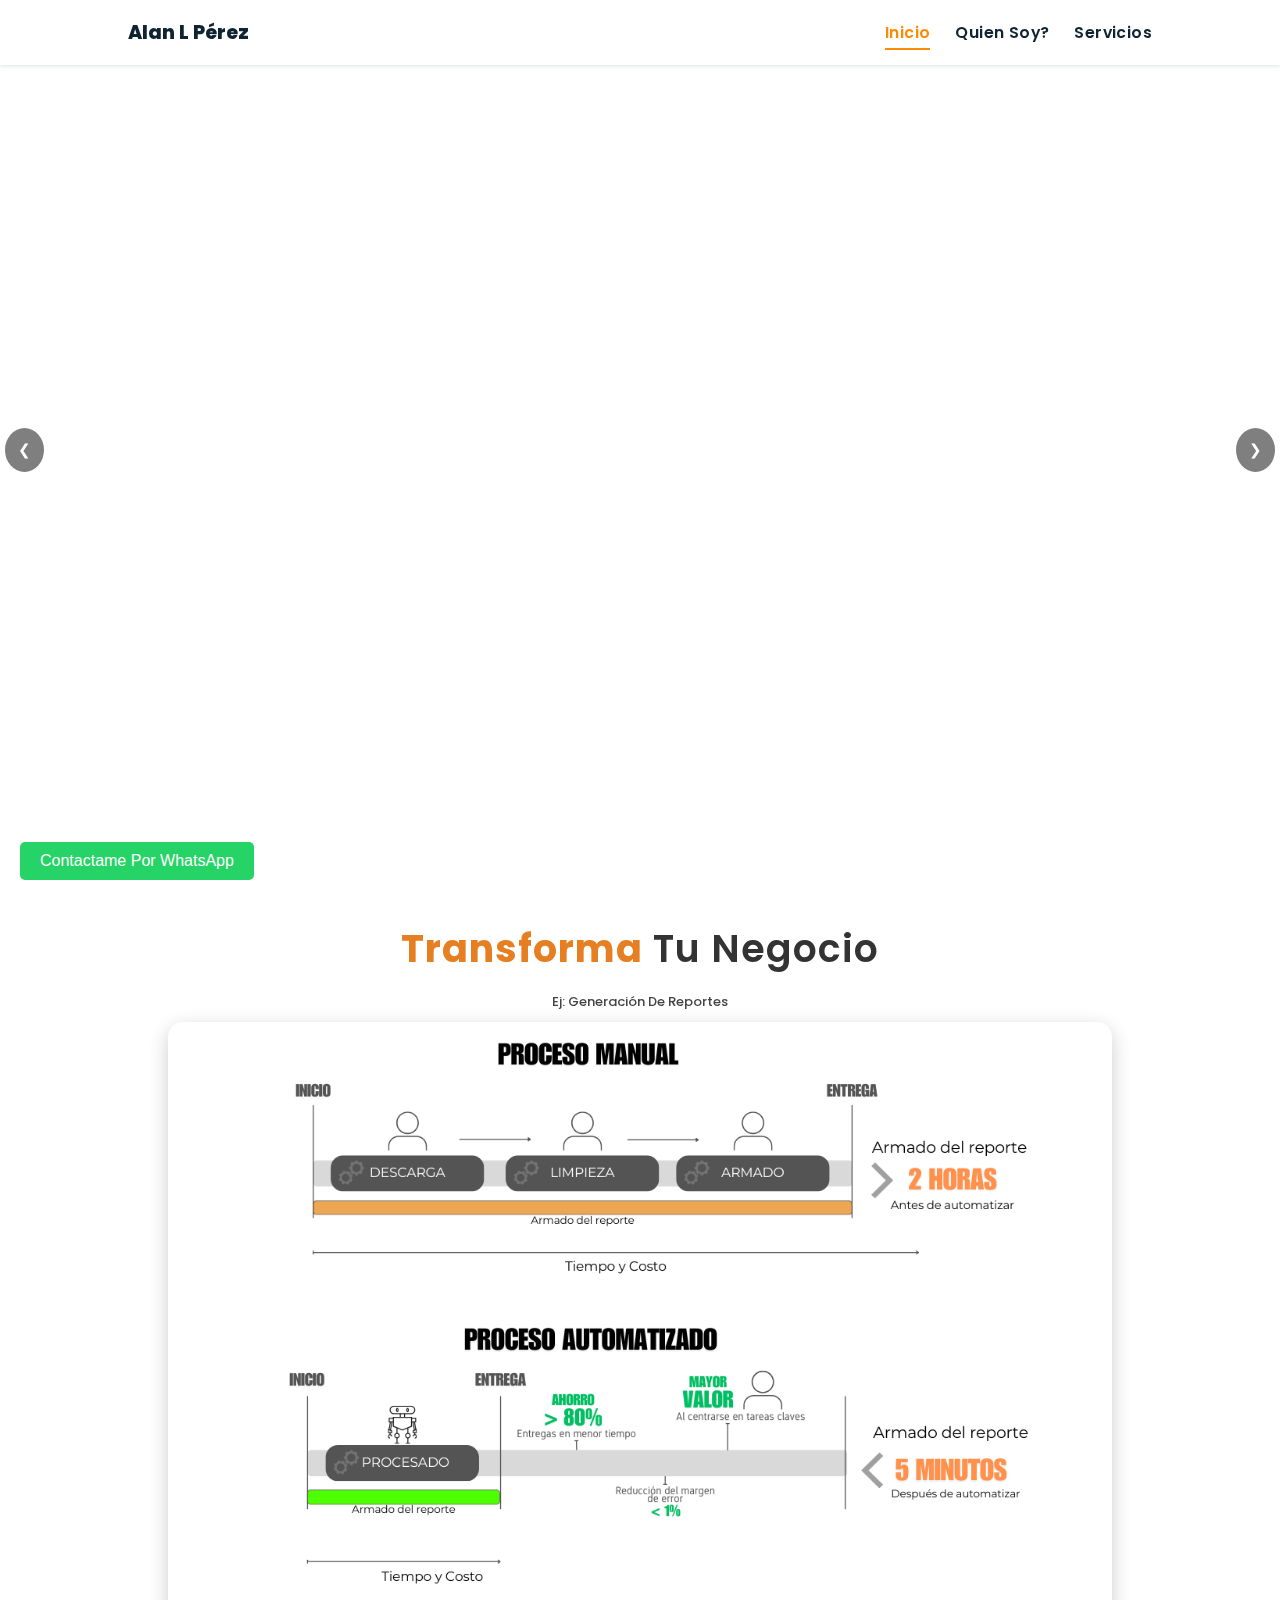
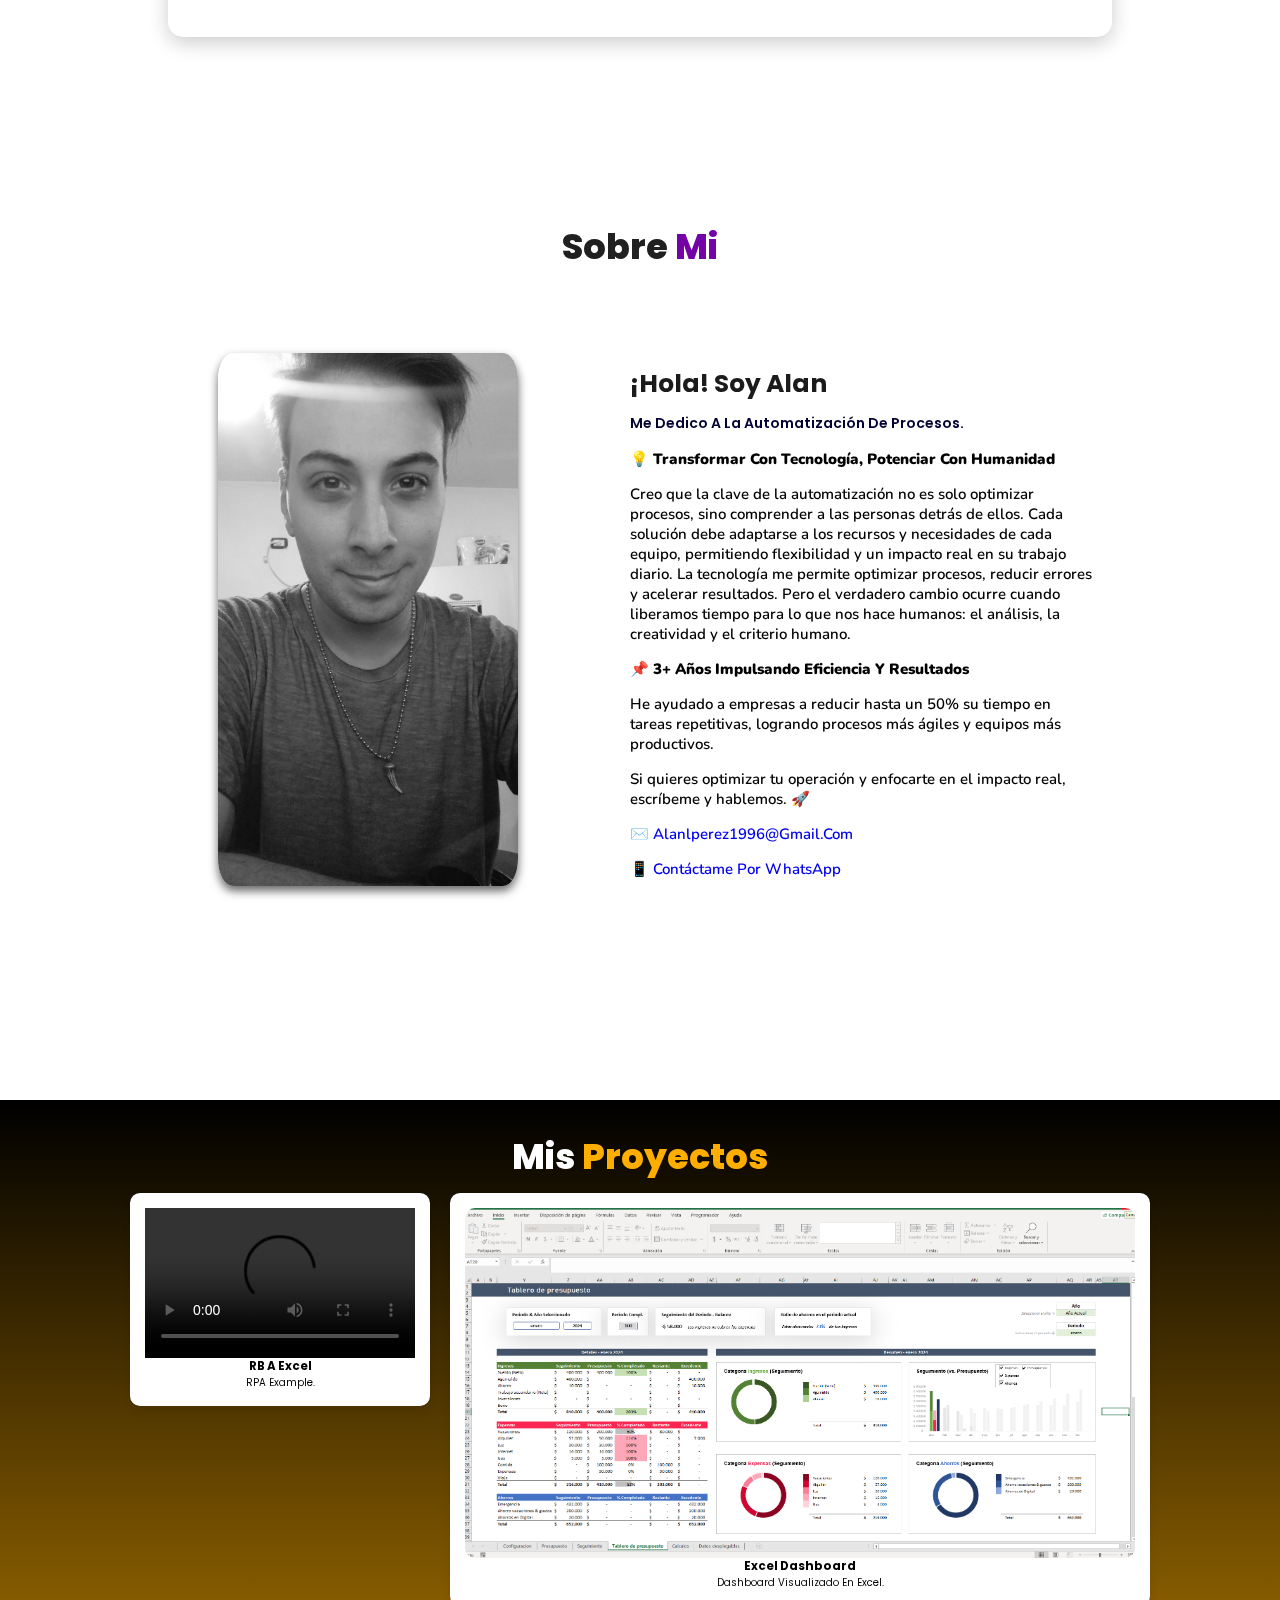
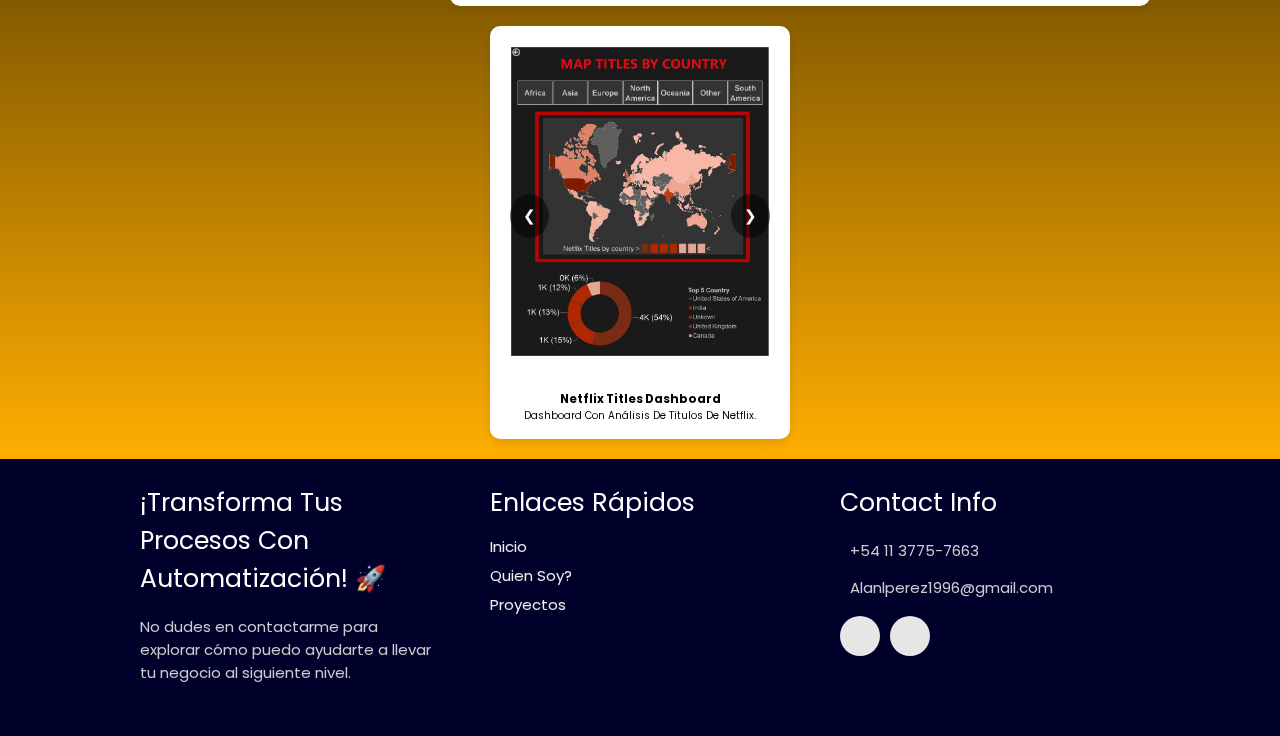
==== index.html @ 5c2bf1f9 "Update index.html" ====
<!DOCTYPE html>
<html lang="en">
<head>
  <meta charset="UTF-8">
  <meta http-equiv="X-UA-Compatible" content="IE=edge">
  <meta name="viewport" content="width=device-width, initial-scale=1.0">
  <meta name="keywords" content="Alan Pérez, Servicio de automatización, automatización de procesos" />
  <meta name="description" content="Bienvenido a mi página. Servicios de automatización para optimizar tu negocio." />
  
    <!-- Custom CSS -->
    <link rel="stylesheet" href="./assets/css/style.css">
    <!-- Font Awesome -->
    <link rel="stylesheet" href="https://cdnjs.cloudflare.com/ajax/libs/font-awesome/5.15.3/css/all.min.css" integrity="sha512-iBBXm8fW90+nuLcSKlbmrPcLa0OT92xO1BIsZ+ywDWZCvqsWgccV3gFoRBv0z+8dLJgyAHIhR35VZc2oM/gI1w==" crossorigin="anonymous" referrerpolicy="no-referrer" />
    <!-- Favicon -->
    <link id='favicon' rel="shortcut icon" href="./assets/images/automation.png" type="image/x-png">
    <title>Automations | Alan L. Pérez</title>
</head>
<body oncontextmenu="return false">

  
<!-- pre loader -->
<!-- <div class="loader-container">
  <img draggable="false" src="./assets/images/preloader.gif" alt="">
</div> -->

<!-- navbar starts -->
<header>
        <a href="https://alueniriarte.github.io/WebPage" class="logo"></i> Alan L Pérez</a>

        <div id="menu" class="fas fa-bars"></div>
        <nav class="navbar">
            <ul>
            <li><a class="active" href="#Slider">Inicio</a></li>
            <li><a href="#about">Quien soy?</a></li>
            <li><a href="#work">Servicios</a></li>
            </ul>
        </nav>
</header>
<!-- navbar ends -->


<!-- Slider starts-->
<section class="Slider" id="Slider">
  <div class="slider-container">
    <div class="slides">
      <div class="slide">
        <a href="https://wa.me/+5401137757663?text=Hola,%20me%20gustaría%20hacer%20una%20consulta!" target="_blank">
          <img src="./assets/images/Banners/BannerImg1.png" alt="Slide 1">
        </a>
      </div>
      <div class="slide">
        <a href="https://wa.me/+5401137757663?text=Hola,%20me%20gustaría%20hacer%20una%20consulta!" target="_blank">
          <img src="./assets/images/Banners/BannerImg2.png" alt="Slide 2">
        </a>
      </div>
    </div>
    <button class="prev1" onclick="moveSlide(-1)">&#10094;</button>
    <button class="next1" onclick="moveSlide(1)">&#10095;</button>
  </div>
</section>

<style>
.slider-container {
    width: 100vw;
    height: 100vh;
    overflow: hidden;
    position: relative;
  }

  .slides {
    display: flex;
    width: 100%;
    height: 100%;
  }

  .slide {
    min-width: 100%;
    height: 100%;
  }

  .slide img {
    width: 100%;
    height: 100%;
  }

    @media only screen and (max-width: 600px) { .slide img {  width: 100%;   height: 30%;  }}
</style>


  
  <title>WhatsApp Banner</title>
  <style>
      .banner-container {
          width: 100%;
          max-width: 1200px;
          margin: auto;
          position: relative;
      }
      .banner-container img {
          width: 100%;
          height: auto;
          display: block;
      }
      .banner-container a {
          position: absolute;
          top: 0;
          left: 0;
          width: 100%;
          height: 100%;
          display: block;
          text-decoration: none;
      }
  </style>

</head>
<body>


<!-- hero section starts -->

 <!-- hero section ends -->

<!-- Manual vs automatico starts -->
<section class="vs" id="vs">
  <h2 class="vs-example-title unique-title">
    <span class="highlighted-text">Transforma</span> tu negocio
  </h2>
  <h2 class="vs-image-subtitle">Ej: Generación de Reportes</h2>

  <div class="image-container-vs">
    <img src="./assets/images/projects/vs.png" alt="Automatización de reportes" class="vs-image">
  </div>
</section>
<!-- Manual vs automatico ends -->








<!-- about section starts -->
<section class="about" id="about">
  <h2 class="heading"><i class="fas fa-user-alt"></i> Sobre <span>Mi</span></h2>
  
<div class="row">
  <div class="image">
    <img draggable="false" class="tilt" src="./assets/images/profile2.jfif" alt="Foto de Alan, especialista en automatización">
  </div>
  <div class="content">
    <h3>¡Hola! Soy Alan</h3>
    <span class="tag">Me dedico a la automatización de procesos.</span>

    <p>💡 <strong>Transformar con tecnología, potenciar con humanidad</strong></p>
    <p>Creo que la clave de la automatización no es solo optimizar procesos, sino comprender a las personas detrás de ellos. Cada solución debe adaptarse a los recursos y necesidades de cada equipo, permitiendo flexibilidad y un impacto real en su trabajo diario. La tecnología me permite optimizar procesos, reducir errores y acelerar resultados. Pero el verdadero cambio ocurre cuando liberamos tiempo para lo que nos hace humanos: el análisis, la creatividad y el criterio humano.</p>

    <p>📌 <strong>3+ años impulsando eficiencia y resultados</strong></p>
    <p>He ayudado a empresas a reducir hasta un 50% su tiempo en tareas repetitivas, logrando procesos más ágiles y equipos más productivos.</p>

    <p>Si quieres optimizar tu operación y enfocarte en el impacto real, escríbeme y hablemos. 🚀</p>
    
    <p>
      <span> ✉️ </span> <a href="mailto:alanlperez1996@gmail.com" class="email-link">alanlperez1996@gmail.com</a>
    </p>
    
    <p>
      <span> 📱 </span> <a href="https://wa.me/+5401137757663?text=Hola,%20me%20gustaría%20hacer%20una%20consulta!" target="_blank" class="whatsapp-link">Contáctame por WhatsApp</a>
    </p>
  </div>
</div>
</section>
<!-- Work Project Section Starts -->

<section class="work" id="work">
  <h2 class="heading"><i class="fas fa-laptop-code"></i> Mis <span>Proyectos</span></h2>

  <div class="box-container1">
    <!-- Primer Proyecto con Video -->
 <div class="box3">
                <video class="video-preview" controls>
                    <source src="./assets/Videos/RBaExcel.mp4" type="video/mp4">
                    Tu navegador no soporta el video.
                </video>
                <div class="content">
                    <h3>RB a Excel</h3>
                    <p>RPA Example.</p>
                </div>
            </div>

            <!-- Segundo Proyecto con Imagen Estática -->
            <div class="box1">
                <img src="./assets/images/projects/ExcelDashboard.png" onclick="openModal(this.src)" alt="Excel Dashboard">
                <div class="content">
                    <h3>Excel Dashboard</h3>
                    <p>Dashboard visualizado en Excel.</p>
                </div>
            </div>

	  	 <!-- Tercero Proyecto con Slider -->
            <div class="box2">
                <div class="slider1">
                    <div class="slides1">
                        <img src="./assets/images/projects/netflix%20titles/img1.jpg" onclick="openModal(this.src)" alt="Imagen 1">
                        <img src="./assets/images/projects/netflix%20titles/img2.jpg" onclick="openModal(this.src)" alt="Imagen 2">
                        <img src="./assets/images/projects/netflix%20titles/img3.jpg" onclick="openModal(this.src)" alt="Imagen 3">
                        <img src="./assets/images/projects/netflix%20titles/img4.jpg" onclick="openModal(this.src)" alt="Imagen 4">
                    </div>
                    <button class="prev" onclick="moveSlide1(-1)">&#10094;</button>
                    <button class="next" onclick="moveSlide1(1)">&#10095;</button>
                </div>
                <div class="content">
                    <h3>Netflix Titles Dashboard</h3>
                    <p>Dashboard con análisis de títulos de Netflix.</p>
                </div>
            </div>
        </div>
    </section>



    <!-- Modal para ver imágenes en grande -->
    <div id="imageModal" class="modal" onclick="closeModal()">
        <span class="close" onclick="closeModal()">&times;</span>
        <img class="modal-content" id="modalImg">
    </div>

<style>
        .box-container1 {
            display: flex;
            gap: 20px;
            justify-content: center;
            flex-wrap: wrap;
            align-items: stretch;
        }

        .box1 {
            background: white;
            padding: 15px;
            border-radius: 10px;
            text-align: center;
            width: 700px;
            box-shadow: 0 4px 8px rgba(0, 0, 0, 0.1);
            display: flex;
            flex-direction: column;
            justify-content: space-between;
            height: 100%;
        }

	        .box2 {
            background: white;
            padding: 15px;
            border-radius: 10px;
            text-align: center;
            width: 300px;
            box-shadow: 0 4px 8px rgba(0, 0, 0, 0.1);
            display: flex;
            flex-direction: column;
            justify-content: space-between;
            height: 100%;
        }
		
			.box3 {
            background: white;
            padding: 15px;
            border-radius: 10px;
            text-align: center;
            width: 300px;
            box-shadow: 0 4px 8px rgba(0, 0, 0, 0.1);
            display: flex;
            flex-direction: column;
            justify-content: space-between;
            height: 100%;
        }

        .box1 img, .box1 video {
            width: 100%;
            height: 350px;
            border-radius: 10px;
            cursor: pointer;
        }

	    @media only screen and (max-width: 600px) {   .box1 img, .box1 video {
            width: 100%;
            height: 200px;
            border-radius: 10px;
            cursor: pointer;
        }}
        .content {
            flex-grow: 1;
            display: flex;
            flex-direction: column;
            justify-content: center;
        }

        .slider1 {
            position: relative;
            width: 100%;
            height: 350px;
            overflow: hidden;
            border-radius: 10px;
        }

        .slides1 {
            display: flex;
            transition: transform 0.5s ease-in-out;
        }

        .slides1 img {
            width: 100%;
            height: 200%;
            object-fit: contain;
            cursor: pointer;
        }

        .prev, .next {
            position: absolute;
            top: 50%;
            transform: translateY(-50%);
            background: rgba(0, 0, 0, 0.5);
            color: white;
            border: none;
            cursor: pointer;
            padding: 13px;
            font-size: 15px;
            border-radius: 100%;
        }

		   .prev1, .next1 {
            position: absolute;
            top: 50%;
            transform: translateY(-50%);
            background: rgba(0, 0, 0, 0.5);
            color: white;
            border: none;
            cursor: pointer;
            padding: 13px;
            font-size: 15px;
            border-radius: 50%;
        }
		
		 @media only screen and (max-width: 600px) {  .prev1, .next1 {
            position: absolute;
            top: 15%;
            transform: translateY(-50%);
            background: rgba(0, 0, 0, 0.5);
            color: white;
            border: none;
            cursor: pointer;
            padding: 13px;
            font-size: 15px;
            border-radius: 100%;
        }}

        .prev { left: 5px; }
        .next { right: 5px; }
        .prev:hover, .next:hover { background: black; }
		
		.prev1 { left: 5px; }
        .next1 { right: 5px; }
        .prev:hover, .next:hover { background: black; }

        /* Estilos para el modal */
        .modal {
            display: none;
            position: fixed;
            z-index: 1000;
            left: 0;
            top: 0;
            width: 100%;
            height: 100%;
            background-color: rgba(0, 0, 0, 0.8);
            justify-content: center;
            align-items: center;
        }

        .modal-content {
            max-width: 90vw;
            max-height: 90vh;
            object-fit: contain;
            border-radius: 10px;
        }

        .close {
            position: absolute;
            top: 20px;
            right: 30px;
            font-size: 35px;
            color: white;
            cursor: pointer;
        }

        .close:hover {
            color: red;
        }
</style>

<script>
        let index1 = 0;

        function moveSlide1(step) {
            const slides = document.querySelector(".slides1");
            const totalSlides = document.querySelectorAll(".slides1 img").length;

            index1 += step;
            if (index1 < 0) index1 = totalSlides - 1;
            if (index1 >= totalSlides) index1 = 0;

            slides.style.transform = `translateX(-${index1 * 100}%)`;
        }

        // Modal para mostrar imágenes en grande
        function openModal(src) {
            let modal = document.getElementById("imageModal");
            let modalImg = document.getElementById("modalImg");

            modal.style.display = "flex"; // Muestra el modal
            modalImg.src = src;
        }

        function closeModal() {
            document.getElementById("imageModal").style.display = "none";
        }
</script>
<!-- Work Project Section Ends -->





<!-- footer section starts -->
<section class="footer">

  <div class="box-container">

      <div class="box">
          <h3>¡Transforma tus procesos con automatización! 🚀</h3>
          <p>No dudes en contactarme para explorar cómo puedo ayudarte a llevar tu negocio al siguiente nivel.<br/> 
      </div>

      <div class="box">
          <h3>Enlaces rápidos</h3>
          <a href="#Slider"><i class="fas fa-chevron-circle-right"></i> Inicio</a>
          <a href="#about"><i class="fas fa-chevron-circle-right"></i> Quien Soy?</a>
          <a href="#work"><i class="fas fa-chevron-circle-right"></i> Proyectos</a>
      </div>

      <div class="box">
          <h3>contact info</h3>
          <p> <i class="fas fa-phone"></i>+54 11 3775-7663</p>
          <p> <i class="fas fa-envelope"></i>Alanlperez1996@gmail.com</p>
          <div class="share">

              <a href="https://www.linkedin.com/in/Alan-Pérez" class="fab fa-linkedin" aria-label="LinkedIn" target="_blank"></a>
              <a href="mailto:alanlperez1996@gmail.com" class="fas fa-envelope" aria-label="Mail" target="_blank"></a>
          </div>
      </div>
  </div>

 

</section>
<!-- footer section ends -->

<!-- WSP starts-->
<!-- Botón de WhatsApp siempre visible -->
<a href="https://wa.me/+5401137757663?text=Hola,%20me%20gustaría%20hacer%20una%20consulta!" target="_blank">
    <button style="position: fixed; bottom: 20px; left: 20px; padding: 10px 20px; background-color: #25D366; color: white; border: none; border-radius: 5px; font-size: 16px; z-index: 9999;">
        Contactame por WhatsApp
    </button>
</a>

<!-- wsp ends-->

<!-- scroll top btn -->
<a href="#Slider" aria-label="ScrollTop" class="fas fa-angle-up" id="scroll-top"></a>
<!-- scroll back to top -->


<!-- ==== ALL MAJOR JAVASCRIPT CDNS STARTS ==== -->
<!-- jquery cdn -->
<script src="https://cdnjs.cloudflare.com/ajax/libs/jquery/3.6.0/jquery.min.js" integrity="sha512-894YE6QWD5I59HgZOGReFYm4dnWc1Qt5NtvYSaNcOP+u1T9qYdvdihz0PPSiiqn/+/3e7Jo4EaG7TubfWGUrMQ==" crossorigin="anonymous" referrerpolicy="no-referrer"></script>

<!-- typed.js cdn -->
 <script src="https://cdnjs.cloudflare.com/ajax/libs/typed.js/2.0.5/typed.min.js" integrity="sha512-1KbKusm/hAtkX5FScVR5G36wodIMnVd/aP04af06iyQTkD17szAMGNmxfNH+tEuFp3Og/P5G32L1qEC47CZbUQ==" crossorigin="anonymous" referrerpolicy="no-referrer"></script>
  
<!-- vanilla tilt.js links -->
<script src="https://cdnjs.cloudflare.com/ajax/libs/vanilla-tilt/1.7.0/vanilla-tilt.min.js" integrity="sha512-SttpKhJqONuBVxbRcuH0wezjuX+BoFoli0yPsnrAADcHsQMW8rkR84ItFHGIkPvhnlRnE2FaifDOUw+EltbuHg==" crossorigin="anonymous" referrerpolicy="no-referrer"></script>

<!-- scroll reveal anim -->
<script src="https://unpkg.com/scrollreveal"></script>

<script
      type="text/javascript"
      src="https://cdn.jsdelivr.net/npm/emailjs-com@3/dist/email.min.js"
    ></script>

<!-- ==== ALL MAJOR JAVASCRIPT CDNS ENDS ==== -->

<script src="./assets/js/script.js"></script>

</body>
</html>
---- assets/css/style.css ----
/* Cargar las fuentes desde Google Fonts */
@import url("https://fonts.googleapis.com/css2?family=Poppins:wght@400;600;700&display=swap");
@import url("https://fonts.googleapis.com/css2?family=Nunito:ital,wght@0,300;0,400;0,600;0,700;1,300;1,400&display=swap");
@import url("https://fonts.googleapis.com/css2?family=Montserrat:wght@400;800&display=swap");


* {
  margin: 0;
  padding: 0;
  box-sizing: border-box;
  text-decoration: none;
  outline: none;
  border: none;
  text-transform: capitalize;
  transition: all 0.2s linear;
}
html {
  font-size: 62.5%;
  overflow-x: hidden;
  scroll-behavior: smooth;
}
body {
  background: #ffffff;
  font-family: "Poppins", sans-serif;
}

*::selection {
  background: #2b3dda;
  color: #fff;
}

html {
  font-size: 62.5%;
  overflow-x: hidden;
}
html::-webkit-scrollbar {
  width: 0.8rem;
}
html::-webkit-scrollbar-track {
  background: rgb(235, 202, 245);
}
html::-webkit-scrollbar-thumb {
  background: #420177;
}

/* pre loader start */
.loader-container {
  position: fixed;
  top: 0;
  left: 0;
  z-index: 10000;
  background: #e6eff1;
  display: flex;
  align-items: center;
  justify-content: center;
  height: 100%;
  width: 100%;
}
.loader-container.fade-out {
  top: -120%;
}
/* pre loader end */

/* navbar starts */
header {
  position: fixed;
  top: 0;
  left: 0;
  right: 0;
  z-index: 1000;
  display: flex;
  align-items: center;
  justify-content: space-between;
  padding: 1.7rem 10%;
  height: 6.5rem;
  background-color: #fff;
  box-shadow: 0 1px 4px rgba(146, 161, 176, 0.3);
}

@media only screen and (max-width: 600px) { header {
  position: relative;
  top: 0;
  left: 0;
  right: 0;
  z-index: 1000;
  display: flex;
  align-items: center;
  justify-content: space-between;
  padding: 1.7rem 10%;
  height: 6.5rem;
  background-color: #fff;
  box-shadow: 0 1px 4px rgba(146, 161, 176, 0.3);
}}

section {
  min-height: 100vh;
  padding: 2rem 9%;
}

@media only screen and (max-width: 600px) { section {
  min-height: 40vh;
  padding: 2rem 9%;
}}

.heading {
  font-size: 3.5rem;
  color: rgb(32, 32, 32);
  font-weight: 800;
  text-align: center;
}
.heading span {
  color: rgb(115, 3, 167);
}
header .logo {
  font-size: 1.9rem;
  font-weight: 800;
  text-decoration: none;
  color: #0e2431;
}
header .logo i {
  font-size: 2.2rem;
}
header .logo:hover {
  color: #fc8c05;
}
header .navbar ul {
  list-style: none;
  display: flex;
  justify-content: center;
  align-items: center;
}
header .navbar li {
  margin-left: 2.5rem;
}
header .navbar ul li a {
  font-size: 1.57rem;
  color: #0e2431;
  font-weight: 600;
  text-decoration: none;
  letter-spacing: 0.04rem;
  transition: 0.2s;
}
header .navbar ul li a.active,
header .navbar ul li a:hover {
  color: #fc8c05;
  border-bottom: 0.2rem solid #fc8c05;
  padding: 0.5rem 0;
}
/* navbar ends */


/* hamburger icon starts*/
#menu {
  font-size: 3rem;
  cursor: pointer;
  color: rgb(24, 2, 63);
  display: none;
}
@media (max-width: 768px) {
  #menu {
    display: block;
  }
  header .navbar {
    position: fixed;
    top: 6.5rem;
    right: -120%;
    width: 75%;
    height: 100%;
    text-align: left;
    align-items: flex-start;
    background-color: #0e0f31;
  }
  header .navbar ul {
    flex-flow: column;
    padding: 1rem;
  }
  header .navbar ul li {
    text-align: center;
    width: 100%;
    margin: 1rem 0;
    border-radius: 0.5rem;
    width: 26rem;
  }
  header .navbar ul li a {
    display: block;
    padding: 1rem;
    text-align: left;
    color: #fff;
    font-size: 2rem;
  }
  header .navbar ul li a.active,
  header .navbar ul li a:hover {
    padding: 1rem;
    color: #fff;
    border-radius: 0.5rem;
    border-bottom: 0.5rem solid #011aff;
  }
  .fa-times {
    transform: rotate(180deg);
  }
  header .navbar.nav-toggle {
    right: 0;
  }
}
/* hamburger icon ends */

/* Sección vs */
.image-container-vs {
  background: rgba(255, 255, 255, 0.1);
  border-radius: 15px;
  box-shadow: 0px 6px 20px rgba(0, 0, 0, 0.2); /* Sombra más notable con mayor difuminado */
  padding: 5px;
  max-width: 90%;
  margin: auto;
  text-align: center;
  border: none;
}



/* Imagen */
.image-container-vs .vs-image {
  width: 100%;
  max-width: 800px;
  height: auto;
  border-radius: 10px;
}

/* Título encima de la imagen */
.vs-example-title {
  text-align: center;
  font-size: 3.8rem; /* Un poco más pequeño */
  font-weight: 600; /* Menos pesado */
  margin-bottom: 15px;
  color: #333; /* Un tono más oscuro para menos contraste agresivo */
  font-family: 'Poppins', sans-serif; /* Fuente más moderna y limpia */
  letter-spacing: 1px;
  text-shadow: none; /* Sin sombra para que se vea más limpio */
}

/* Subtítulo dentro del marco de la imagen */
.vs-image-subtitle {
  text-align: center;
  font-size: 1.3rem;
  font-weight: 500;
  margin-bottom: 10px;
  color: #444;
}

/* Resaltar palabras clave en naranja sin ser demasiado brillante */
.highlighted-text {
  color: #e67e22; /* Naranja más cálido y menos saturado */
  font-weight: bold;
}

/* Media queries para dispositivos móviles */
@media (max-width: 768px) {
  .image-container-vs {
    padding: 15px;
    border-width: 2px;
  }

  .vs-example-title {
    font-size: 1.6rem;
    letter-spacing: 0.8px;
  }

  .vs-image-subtitle {
    font-size: 1.1rem;
  }

  .image-container-vs .vs-image {
    max-width: 100%;
  }
}

/* Media queries para teléfonos pequeños */
@media (max-width: 480px) {
  .vs-example-title {
    font-size: 1.4rem;
    letter-spacing: 0.5px;
  }

  .vs-image-subtitle {
    font-size: 1rem;
  }
}





/* Banner start */
/* General slider container */
.Slider {
  position: relative;
  width: 100%;
  height: 100vh; /* O ajusta según tu preferencia */
  overflow: hidden;
  margin-top: 0; /* Asegura que el slider esté pegado a la parte superior */
  padding: 0; /* Asegura que no haya espacio adicional */
}

    @media only screen and (max-width: 600px) { .Slider {
  position: relative;
  width: 100%;
  height: 40vh; /* O ajusta según tu preferencia */
  overflow: hidden;
  margin-top: 0; /* Asegura que el slider esté pegado a la parte superior */
  padding: 0; /* Asegura que no haya espacio adicional */
}}

/* Slider container holds the slides */
.slider-container {
  position: relative;
  width: 100%;
  height: 100%;
  display: flex;
  align-items: center;
  justify-content: center;
}

/* Holds all the individual slides */
.slides {
  display: flex;
  transition: transform 0.5s ease-in-out; /* Esto hace que la transición sea suave */
}

/* Individual slide */
.slide {
  min-width: 100%;
  height: 100%;
}

/* For images to fit the slider container */
.slide img {
  width: 100%;
  height: auto;
  object-fit: 1;
}

/* Prev and Next buttons */
.prev, .next {
  position: absolute;
  top: 50%;
  transform: translateY(-50%);
  background-color: rgba(0, 0, 0, 0.5);
  color: white;
  border: none;
  padding: 10px;
  cursor: pointer;
  z-index: 1;
}

  @media only screen and (max-width: 600px) { .prev, .next {
  position: absolute;
  top: 25%;
  transform: translateY(-50%);
  background-color: rgba(0, 0, 0, 0.5);
  color: white;
  border: none;
  padding: 10px;
  cursor: pointer;
  z-index: 1;
}}

/* Position the prev button to the left */
.prev {
  left: 20px;
}

/* Position the next button to the right */
.next {
  right: 20px;
}



/* hero section starts*/
.home {
  position: relative;
  display: flex;
  flex-wrap: wrap;
  gap: 1.5rem;
  margin-top: 100px;
  min-height: 100vh;
  align-items: center;
}
.home::before {
  content: "";
  position: absolute;
  top: 0;
  left: 0;
  height: 100%;
  width: 100%;
}
.home .content {
  flex: 1 1 40rem;
  padding-top: 1rem;
  z-index: 1;
}
.home .image {
  flex: 1 1 40rem;
  z-index: 1;
}
.home .image img {
  width: 70%;
  margin-left: 6rem;
  border-radius: 50%;
  box-shadow: 0 2px 8px rgba(0, 0, 0, 0.3);
  cursor: pointer;
}
.home .image img:hover {
  box-shadow: 0 5px 15px rgba(0, 0, 0, 0.5);
}
.home .content h2 {
  font-size: 5rem;
  font-weight: 800;
  color: #000000;
}
/* Estilos para el span dentro del h2 */
.home .content h2 span {
  font-size: 15rem;
  font-weight: 800;
  color: #ff7b00;
}
.home .content p {
  font-size: 2.5rem;
  color: #000;
  font-weight: 600;
  padding: 1rem 0;
}
.home .content p span {
  font-size: 2.5rem;
  color: rgb(148, 8, 8);
  font-weight: 600;
  padding: 1rem 0;
}
.home .btn {
  margin-top: 1rem;
  position: absolute;
  line-height: 0;
  padding: 1.6rem 3rem;
  border-radius: 4em;
  transition: 0.5s;
  color: #fff;
  background: #525252;
  box-shadow: 0px 3px 16px rgba(0, 0, 0, 0.6);
  font-family: "Nunito", sans-serif;
}
.home .btn span {
  font-weight: 700;
  font-size: 1.7rem;
  letter-spacing: 0.1rem;
}
.home .btn i {
  margin-left: 0.3rem;
  font-size: 1.5rem;
  transition: 0.3s;
}
.home .btn:hover {
  background: #525252;
}
.home .btn:hover i {
  transform: translateX(5px);
}
/* social icons start */
.socials {
  position: relative;
  margin-top: 9rem;
}
.socials .social-icons {
  padding-left: 0;
  margin-bottom: 0;
  list-style: none;
}
.socials .social-icons li {
  display: inline-block;
  margin-bottom: 14px;
}
.social-icons a {
  font-size: 2rem;
  display: flex;                /* Cambiado de inline-block a flex */
  justify-content: center;      /* Centrado horizontal */
  align-items: center;          /* Centrado vertical */
  color: #ffffff;
  background-color: #525252;
  width: 44px;
  height: 44px;
  text-align: center;
  margin-right: 8px;
  border-radius: 100%;
  -webkit-transition: all 0.2s linear;
  -o-transition: all 0.2s linear;
  transition: all 0.2s linear;
}

.social-icons a:active,
.social-icons a:focus,
.social-icons a:hover {
  color: #fff;
  background-color: #0685da;
}
.social-icons a.github:hover {
  background-color: #0e0e0e;
}
.social-icons a.twitter:hover {
  background-color: #00aced;
}
.social-icons a.linkedin:hover {
  background-color: #007bb6;
}
.social-icons a.dev:hover {
  background-color: #070707;
}
.social-icons a.instagram:hover {
  background-color: #ee00da;
}
/* social icons end */

/* hero media queries starts*/
@media (max-width: 450px) {
  .home .btn {
    margin: 4rem 0;
  }
  .socials {
    margin-top: 12rem;
  }
  .home .image img {
    margin-top: -12rem;
  }
  .home .content p {
    font-size: 2.2rem;
  }
  .home .content p span {
    font-size: 2.2rem;
  }
}
/* hero media queries ends*/
/* hero section end */
/* about section starts */
.about {
  background: rgb(255, 255, 255);
}
.about .row {
  display: flex;
  flex-direction: row;
  gap: 2rem;
  flex-wrap: wrap;
  padding: 4rem;
}
.about .row .image {
  text-align: center;
  flex: 1 1 35rem;
}
.about .row .image img {
  margin: 4rem;
  width: 30rem;
  height: auto;
  border-radius: 5%;
  box-shadow: 0 5px 10px rgba(0, 0, 0, 0.6);
  mix-blend-mode: luminosity;
  transition: 0.3s;
  cursor: pointer;
}
.about .row .image img:hover {
  mix-blend-mode: normal;
}
.about .row .content {
  flex: 1 1 45rem;
  padding: 3rem;
}
.about .row .content h3 {
  color: rgb(27, 27, 27);
  font-size: 2.5rem;
}
.about .row .content .tag {
  font-size: 1.4rem;
  color: #020133;
  font-weight: 600;
  margin-top: 1rem;
}
.about .row .content p {
  font-size: 1.5rem;
  margin-top: 1.5rem;
  font-family: "Nunito";
  font-weight: 600;
  text-transform: none;
}
.about .row .content .box-container {
  display: flex;
  flex-wrap: wrap;
  gap: 1.5rem;
  font-family: "Nunito";
  font-weight: 600;
}
.about .row .content .box-container .box p {
  text-transform: none;
}
.about .row .content .box-container .box p span {
  color: #011aff;
}
.resumebtn {
  margin-top: 6rem;
}
.resumebtn .btn {
  padding: 1.7rem 3rem;
  border-radius: 0.5em;
  transition: 0.3s;
  color: #fff;
  background: #2506ad;
  box-shadow: 0px 5px 10px rgba(48, 68, 247, 0.6);
  font-family: "Nunito", sans-serif;
}
.resumebtn .btn span {
  font-weight: 600;
  font-size: 1.8rem;
  letter-spacing: 0.1rem;
}
.resumebtn .btn i {
  margin-left: 0.3rem;
  font-size: 1.2rem;
  transition: 0.3s;
}
.resumebtn .btn:hover {
  background: #1a047e;
}
.resumebtn .btn:hover i {
  transform: translateX(5px);
}
/* about media queries starts*/
@media screen and (max-width: 600px) {
  .about .row .image {
    margin-top: 2rem;
  }
  .about .row .image img {
    margin: 0 auto;
    width: 80%;
    mix-blend-mode: normal;
  }
  .about .row {
    padding: 0.5rem;
    margin-bottom: 7rem;
  }
  .about .row .content {
    padding: 1rem;
  }
  .about .row .content .box-container {
    gap: 0;
  }
}
/* about media queries ends*/
/* about section ends */

/* work section starts */
.work {
  background: linear-gradient(to bottom, #000000, #ffae00);
}

.work h2 {
  color: #fff;
  padding: 1rem;
}

.work .heading span {
  color: rgb(255, 174, 0);
}

.work .box-container {
  display: flex;
  flex-wrap: wrap;
  gap: 1.5rem;
  margin: 2rem;
  justify-content: center;
}

/* Ajustamos el tamaño de cada caja para que se adapte bien a las imágenes */
.work .box-container .box {
  flex: 1 1 350px;
  border-radius: 0.5rem;
  box-shadow: 0 0.5rem 1rem rgba(0, 0, 0, 0.1);
  background: #f4f4f4;
  overflow: hidden;
  display: flex;
  flex-direction: column;
  align-items: center;
  text-align: center;
  padding: 10px;
  height: auto;
}

/* Ajuste para que las imágenes se adapten bien y no sean gigantes */
.work .box-container .box img {
  width: 100%; /* Hace que las imágenes ocupen el ancho total del contenedor */
  height: auto; /* Mantiene la proporción de las imágenes */
  max-height: 400px; /* Establece una altura máxima para evitar que sean demasiado grandes */
  object-fit: cover; /* Cubre el área del contenedor sin distorsionar la imagen */
  border-radius: 8px;
}

/* Ajuste del contenido para que no se superponga ni genere hover extraño */
.work .box-container .box .content {
  width: 100%;
  padding: 10px 0;
  background: rgba(255, 255, 255, 0.9);
  position: relative;
}

/* Estilo del título dentro de cada caja */
.work .box-container .box .content h3 {
  font-size: 1.8rem;
  color: #333;
  margin-bottom: 5px;
}

.work .box-container .box .content p {
  font-size: 1.4rem;
  color: #555;
}

/* Quitamos el efecto hover que movía la descripción */
.work .box-container .box:hover .content {
  top: auto;
}

.work .viewall {
  display: flex;
  justify-content: center;
}

.work .viewall .btn {
  position: relative;
  line-height: 0;
  padding: 1.6rem 3rem;
  border-radius: 0.5em;
  transition: 0.5s;
  color: rgb(255, 255, 255);
  font-weight: 700;
  border: 2px solid #fff;
  box-shadow: 0px 5px 10px rgba(65, 84, 241, 0.4);
  text-align: center;
}

.work .viewall .btn span {
  font-weight: 600;
  font-size: 1.7rem;
  font-family: "Nunito", sans-serif;
}

.work .viewall .btn i {
  margin-left: 0.3rem;
  font-size: 1.5rem;
  transition: 0.3s;
}

.work .viewall .btn:hover {
  background: #fff;
  color: #000;
}

.work .viewall .btn:hover i {
  transform: translateX(5px);
}



/* experience section starts */
.experience .timeline {
  position: relative;
  max-width: 1200px;
  margin: 0 auto;
}
.experience .timeline::after {
  content: "";
  position: absolute;
  width: 6px;
  background: #020133;
  top: 0;
  bottom: 0;
  left: 50%;
  margin-left: -3px;
  z-index: -2;
}
.experience .container {
  padding: 10px 40px;
  position: relative;
  background-color: inherit;
  width: 50%;
}
/*circles on timeline*/
.experience .container::after {
  content: "\f0b1";
  position: absolute;
  width: 25px;
  height: 25px;
  right: -17px;
  background-color: rgb(255, 255, 255);
  border: 4px solid #ff9f55;
  top: 15px;
  border-radius: 50%;
  z-index: 100;
  font-size: 1.89rem;
  text-align: center;
  font-weight: 600;
  color: #02094b;
  font-family: "Font Awesome\ 5 Free";
}
.experience .left {
  left: 0;
}
.experience .right {
  left: 50%;
}
/* arrows pointing right */
.experience .left::before {
  content: " ";
  height: 0;
  position: absolute;
  top: 22px;
  width: 0;
  z-index: 1;
  right: 30px;
  border: medium solid #f68c09;
  border-width: 10px 0 10px 10px;
  border-color: transparent transparent transparent #f68c09;
}
/* arrows pointing left  */
.experience .right::before {
  content: " ";
  height: 0;
  position: absolute;
  top: 22px;
  width: 0;
  z-index: 1;
  left: 30px;
  border: medium solid #f68c09;
  border-width: 10px 10px 10px 0;
  border-color: transparent #f68c09 transparent transparent;
}
.experience .right::after {
  left: -16px;
}
.experience .content {
  background-color: #f68c09;
  position: relative;
  border-radius: 6px;
}
.experience .content .tag {
  font-size: 1.3rem;
  padding-top: 1.5rem;
  padding-left: 1.5rem;
}
.experience .content .desc {
  margin-left: 1.5rem;
  padding-bottom: 1rem;
}
.experience .content .desc h3 {
  font-size: 1.5rem;
  font-weight: 600;
}
.experience .content .desc p {
  font-size: 1.2rem;
}
/* view all button */
.morebtn {
  display: flex;
  justify-content: center;
}
.morebtn .btn {
  position: relative;
  line-height: 0;
  padding: 1.6rem 3rem;
  border-radius: 0.5em;
  transition: 0.5s;
  color: #fff;
  background: #2506ad;
  box-shadow: 0px 5px 10px rgba(48, 68, 247, 0.6);
  text-align: center;
}
.morebtn .btn span {
  font-weight: 600;
  font-size: 1.7rem;
  font-family: "Nunito", sans-serif;
}
.morebtn .btn i {
  margin-left: 0.3rem;
  font-size: 1.5rem;
  transition: 0.3s;
}
.morebtn .btn:hover {
  background: #1a047e;
}
.morebtn .btn:hover i {
  transform: translateX(5px);
}

/* Media queries - Responsive timeline on screens less than 600px wide */
@media screen and (max-width: 600px) {
  .experience {
    min-height: 80vh;
  }
  .experience .timeline {
    margin-top: 2rem;
  }
  .experience .timeline::after {
    left: 31px;
  }
  .experience .container {
    width: 100%;
    padding-left: 8rem;
    padding-right: 2rem;
  }
  .experience .container::after {
    font-size: 2.2rem;
  }
  .experience .container::before {
    left: 61px;
    border: medium solid #f68c09;
    border-width: 10px 10px 10px 0;
    border-color: transparent #f68c09 transparent transparent;
  }
  .experience .left::after {
    left: 15px;
  }
  .experience .right::after {
    left: 15px;
  }
  .experience .right {
    left: 0%;
  }
  .morebtn {
    margin-top: 3rem;
  }
}
/* experience media queries ends */
/* experience section ends */


/* contact section starts */
.contact {
  background: #e5ecfb;
  min-height: 60vh;
}
.contact .container {
  max-width: 1050px;
  width: 100%;
  background: #fff;
  border-radius: 1.5rem;
  margin: 2rem 5rem;
  box-shadow: 0 5px 10px rgba(0, 0, 0, 0.15);
}
.contact .container .content {
  display: flex;
  align-items: center;
  justify-content: space-between;
  padding: 2.5rem 2rem;
}
.contact .content .image-box {
  max-width: 60%;
  margin-left: 4rem;
}
.contact .content .image-box img {
  width: 100%;
  height: 40rem;
  position: relative;
}
.contact .content form {
  width: 45%;
  margin-right: 3.5rem;
}
form .form-group {
  display: flex;
  flex-direction: column;
  justify-content: center;
}
.form-group .field {
  height: 50px;
  display: flex;
  position: relative;
  margin: 1rem;
  width: 100%;
}
form i {
  position: absolute;
  top: 50%;
  left: 18px;
  color: rgb(51, 51, 51);
  font-size: 17px;
  pointer-events: none;
  transform: translateY(-50%);
}
form .field input,
form .message textarea {
  width: 100%;
  height: 100%;
  outline: none;
  padding: 0 16px 0 48px;
  font-size: 16px;
  font-family: "Poppins", sans-serif;
  border-radius: 5px;
  border: 1px solid rgb(51, 51, 51);
  background: #e5ecfb;
}
.field input::placeholder,
.message textarea::placeholder {
  color: rgb(51, 51, 51);
}
.field input:focus,
.message textarea:focus {
  padding-left: 47px;
  border: 2px solid rgb(115, 3, 167);
}
.field input:focus ~ i,
.message textarea:focus ~ i {
  color: rgb(115, 3, 167);
}
form .message {
  position: relative;
  margin: 1rem;
  width: 100%;
}
form .message i {
  top: 25px;
  font-size: 20px;
  left: 15px;
}
form .message textarea {
  min-height: 130px;
  max-height: 230px;
  max-width: 100%;
  min-width: 100%;
  padding: 12px 20px 0 48px;
}
form .message textarea::-webkit-scrollbar {
  width: 0px;
}
form .button-area {
  display: flex;
  float: right;
  flex-direction: row-reverse;
}
.button-area button {
  color: #fff;
  border: none;
  outline: none;
  font-size: 1.8rem;
  cursor: pointer;
  border-radius: 5px;
  padding: 13px 25px;
  background: #2506ad;
  box-shadow: 0px 5px 10px rgba(48, 68, 247, 0.6);
  transition: 0.3s ease;
  font-family: "Nunito", sans-serif;
}
.button-area button:hover {
  background: #421cecf5;
}
.button-area span {
  font-size: 17px;
  padding: 1rem;
  display: none;
}
.button-area button i {
  position: relative;
  top: 6px;
  left: 2px;
  font-size: 1.5rem;
  transition: 0.3s;
  color: #fff;
}
.button-area button:hover i {
  left: 8px;
}
/* contact section media queries starts */
@media (max-width: 900px) {
  .contact {
    min-height: 70vh;
  }
  .contact .container {
    margin: 3rem 0 2rem 0;
  }
  .contact .container .content {
    padding: 18px 12px;
  }
  .contact .content .image-box {
    display: none;
  }
  .contact .content form {
    width: 100%;
    margin-right: 2rem;
  }
}
/* contact section media queries ends */
/* contact section ends */

/* footer section starts */
.footer {
  min-height: auto;
  padding-top: 0;
  background: rgb(0, 1, 43);
}
.footer .box-container {
  display: flex;
  justify-content: center;
  flex-wrap: wrap;
}
.footer .box-container .box {
  flex: 1 1 25rem;
  margin: 2.5rem;
}
.footer .box-container .box h3 {
  font-size: 2.5rem;
  color: #fff;
  padding-bottom: 1rem;
  font-weight: normal;
}
.footer .box-container .box p {
  font-size: 1.5rem;
  color: #ccc;
  padding: 0.7rem 0;
  text-transform: none;
}
.footer .box-container .box p i {
  padding-right: 1rem;
  color: #ffae00;
}
.footer .box-container .box a {
  font-size: 1.5rem;
  color: rgb(238, 238, 238);
  padding: 0.3rem 0;
  display: block;
}
.footer .box-container .box a:hover {
  color: #ffae00;
}
.footer .box-container .box .share {
  display: flex;
  flex-wrap: wrap;
  padding: 1rem 0;
}
.footer .box-container .box .share a {
  height: 4rem;
  width: 4rem;
  padding: 1rem;
  text-align: center;
  border-radius: 5rem;
  font-size: 1.7rem;
  margin-right: 1rem;
  transition: 0.2s;
  background: rgb(230, 230, 230);
  color: #02094b;
  border: none;
}
.footer .box-container .box .share a:hover {
  background: transparent;
  transform: scale(0.98);
  border: 0.1rem solid rgb(180, 178, 178);
  color: #ffae00;
}
.footer .credit {
  padding: 1rem 0 0 0;
  text-align: center;
  font-size: 1.5rem;
  font-family: "Nunito", sans-serif;
  font-weight: 600;
  color: #FFFFFF;
  border-top: 0.1rem solid #FFFFFF;
}
.footer .credit a {
  color: #ffae00;
}
.footer .fa {
  color: #e90606;
  margin: 0 0.3rem;
  font-size: 1.5rem;
  animation: pound 0.35s infinite alternate;
}
@-webkit-keyframes pound {
  to {
    transform: scale(1.1);
  }
}
@keyframes pound {
  to {
    transform: scale(1.1);
  }
}
@media (max-width: 450px) {
  .footer .box-container .box {
    margin: 1.5rem;
  }
  .footer .box-container .box p {
    padding: 0.7rem;
  }
  .footer .box-container .box .share a {
    padding: 1.2rem;
  }
}
/* footer section ends */

/* common media queries starts*/
@media (max-width: 450px) {
  html {
    font-size: 55%;
  }
  body {
    padding-right: 0;
  }
  section {
    padding: 2rem;
  }
}
/* common media queries ends*/

/* scroll top starts */
#scroll-top {
  position: fixed;
  top: -140%;
  right: 2rem;
  padding: 1rem 1.5rem;
  font-size: 2rem;
  background: #ffae00;
  color: rgb(13, 0, 44);
  border-radius: 50%;
  transition: 1s linear;
  z-index: 1000;
}
#scroll-top.active {
  top: calc(100% - 12rem);
}
/* scroll top ends */
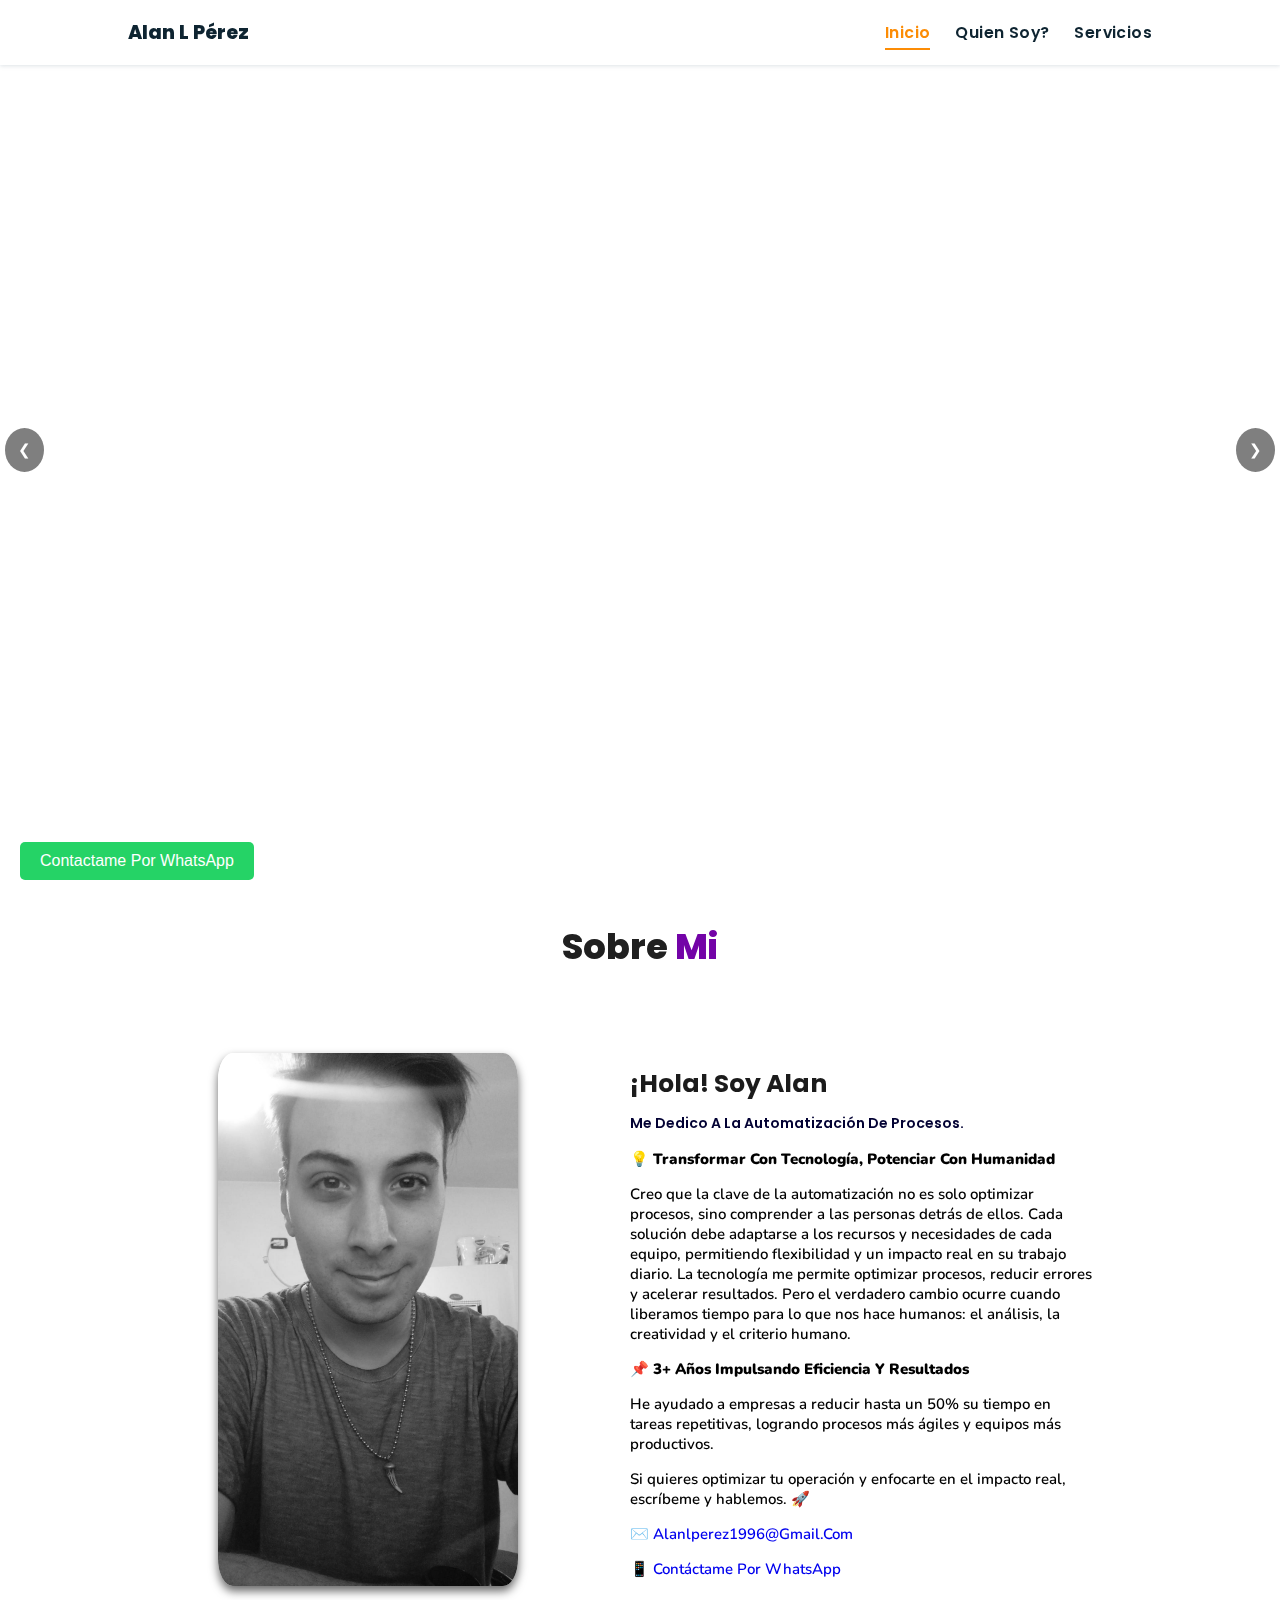
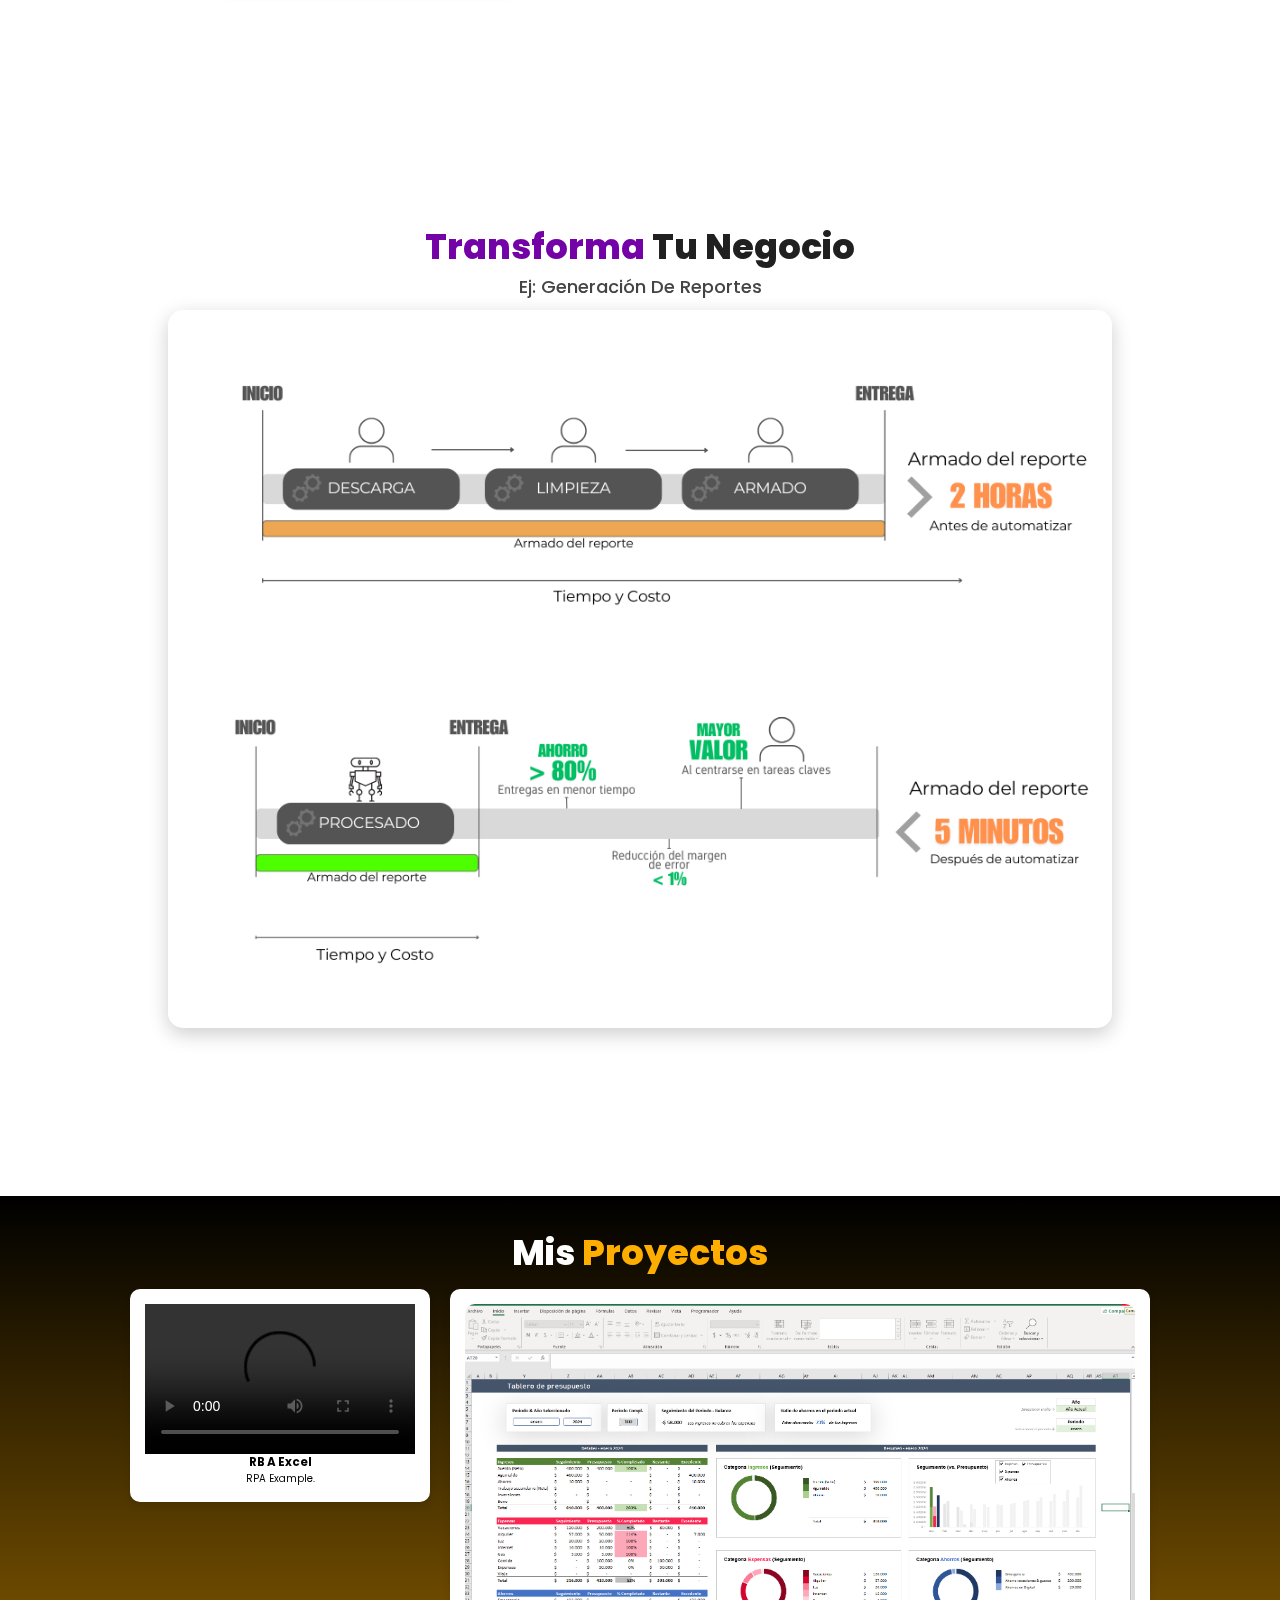
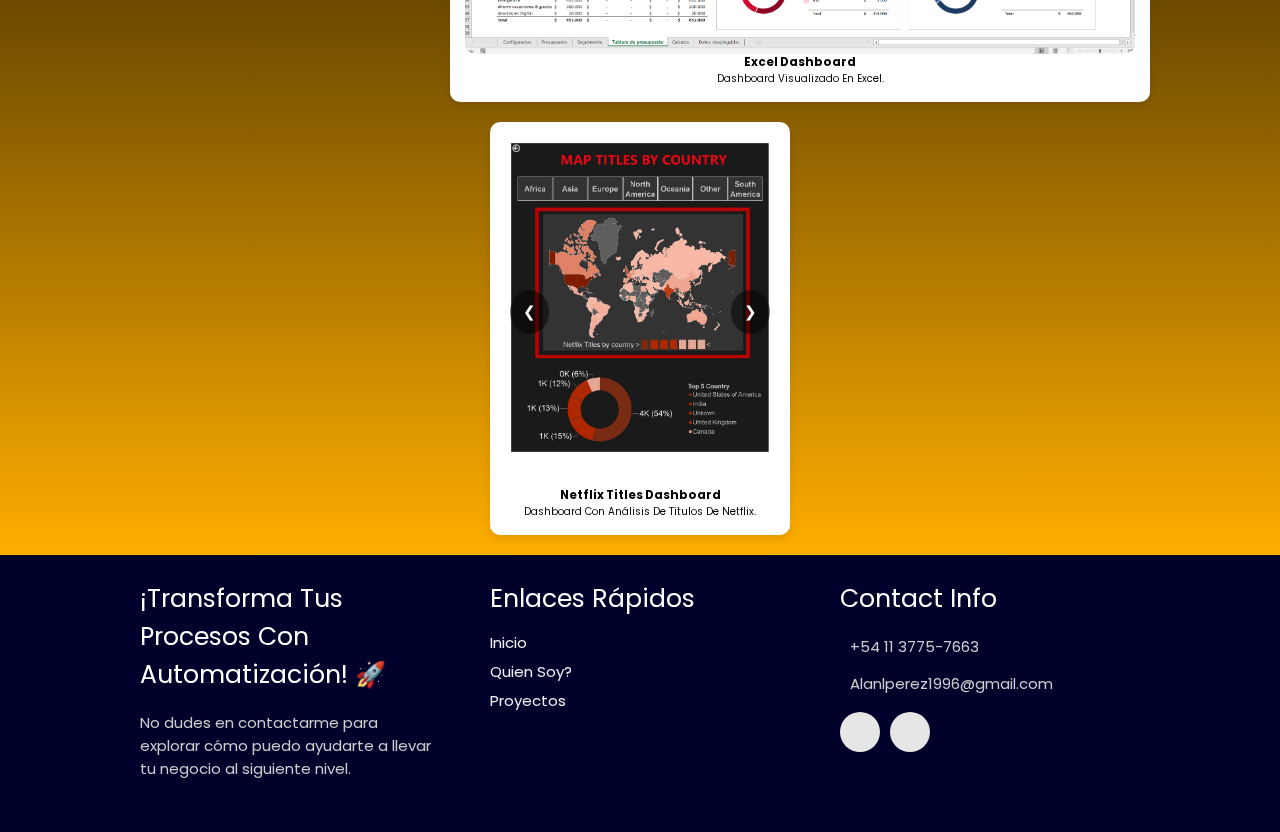
==== commit fec464d7: "Update index.html" ====
--- a/index.html
+++ b/index.html
@@ -119,27 +119,6 @@
 <!-- hero section starts -->
 
  <!-- hero section ends -->
-
-<!-- Manual vs automatico starts -->
-<section class="vs" id="vs">
-  <h2 class="vs-example-title unique-title">
-    <span class="highlighted-text">Transforma</span> tu negocio
-  </h2>
-  <h2 class="vs-image-subtitle">Ej: Generación de Reportes</h2>
-
-  <div class="image-container-vs">
-    <img src="./assets/images/projects/vs.png" alt="Automatización de reportes" class="vs-image">
-  </div>
-</section>
-<!-- Manual vs automatico ends -->
-
-
-
-
-
-
-
-
 <!-- about section starts -->
 <section class="about" id="about">
   <h2 class="heading"><i class="fas fa-user-alt"></i> Sobre <span>Mi</span></h2>
@@ -170,6 +149,20 @@
   </div>
 </div>
 </section>
+<!-- Manual vs automatico starts -->
+<section class="vs" id="vs">
+  <h2 class="heading"><i class="fas fa-chart-line"></i><span> Transforma </span>Tu negocio </h2>
+  <h1 class="vs-image-subtitle">Ej: Generación de Reportes</h1>
+
+  <div class="image-container-vs">
+    <img src="./assets/images/projects/vs.png" alt="Automatización de reportes" class="vs-image">
+  </div>
+</section>
+<!-- Manual vs automatico ends -->
+<br><br>
+<br><br>
+<br><br>
+
 <!-- Work Project Section Starts -->
 
 <section class="work" id="work">
--- a/assets/css/style.css
+++ b/assets/css/style.css
@@ -209,39 +209,37 @@
   background: rgba(255, 255, 255, 0.1);
   border-radius: 15px;
   box-shadow: 0px 6px 20px rgba(0, 0, 0, 0.2); /* Sombra más notable con mayor difuminado */
-  padding: 5px;
-  max-width: 90%;
+  padding: 10px; /* Ajuste de padding para más espacio en móvil */
+  max-width: 90%; /* Aumentar el ancho máximo en móvil */
   margin: auto;
   text-align: center;
   border: none;
 }
 
-
-
 /* Imagen */
 .image-container-vs .vs-image {
   width: 100%;
-  max-width: 800px;
+  max-width: 100%; /* Hacer que la imagen ocupe todo el espacio disponible */
   height: auto;
-  border-radius: 10px;
+  border-radius: 1px;
 }
 
 /* Título encima de la imagen */
 .vs-example-title {
   text-align: center;
-  font-size: 3.8rem; /* Un poco más pequeño */
-  font-weight: 600; /* Menos pesado */
+  font-size: 2.5rem; /* Ajuste de tamaño de fuente para mejor visibilidad */
+  font-weight: 600;
   margin-bottom: 15px;
-  color: #333; /* Un tono más oscuro para menos contraste agresivo */
-  font-family: 'Poppins', sans-serif; /* Fuente más moderna y limpia */
+  color: #333;
+  font-family: 'Poppins', sans-serif;
   letter-spacing: 1px;
-  text-shadow: none; /* Sin sombra para que se vea más limpio */
+  text-shadow: none;
 }
 
 /* Subtítulo dentro del marco de la imagen */
 .vs-image-subtitle {
   text-align: center;
-  font-size: 1.3rem;
+  font-size: 1.8rem; /* Ajuste de tamaño de fuente */
   font-weight: 500;
   margin-bottom: 10px;
   color: #444;
@@ -257,16 +255,16 @@
 @media (max-width: 768px) {
   .image-container-vs {
     padding: 15px;
-    border-width: 2px;
+    max-width: 85%; /* Mejor ancho en pantallas más pequeñas */
   }
 
   .vs-example-title {
-    font-size: 1.6rem;
+    font-size: 1.8rem; /* Ajuste de tamaño de fuente */
     letter-spacing: 0.8px;
   }
 
   .vs-image-subtitle {
-    font-size: 1.1rem;
+    font-size: 1.3rem; /* Aumentar un poco el tamaño en móvil */
   }
 
   .image-container-vs .vs-image {
@@ -277,12 +275,16 @@
 /* Media queries para teléfonos pequeños */
 @media (max-width: 480px) {
   .vs-example-title {
-    font-size: 1.4rem;
+    font-size: 1.5rem; /* Reducir un poco el tamaño para mejorar legibilidad */
     letter-spacing: 0.5px;
   }
 
   .vs-image-subtitle {
-    font-size: 1rem;
+    font-size: 1.2rem; /* Aumentar el tamaño para mayor visibilidad */
+  }
+
+  .image-container-vs {
+    padding: 20px; /* Más espacio en los bordes */
   }
 }
 
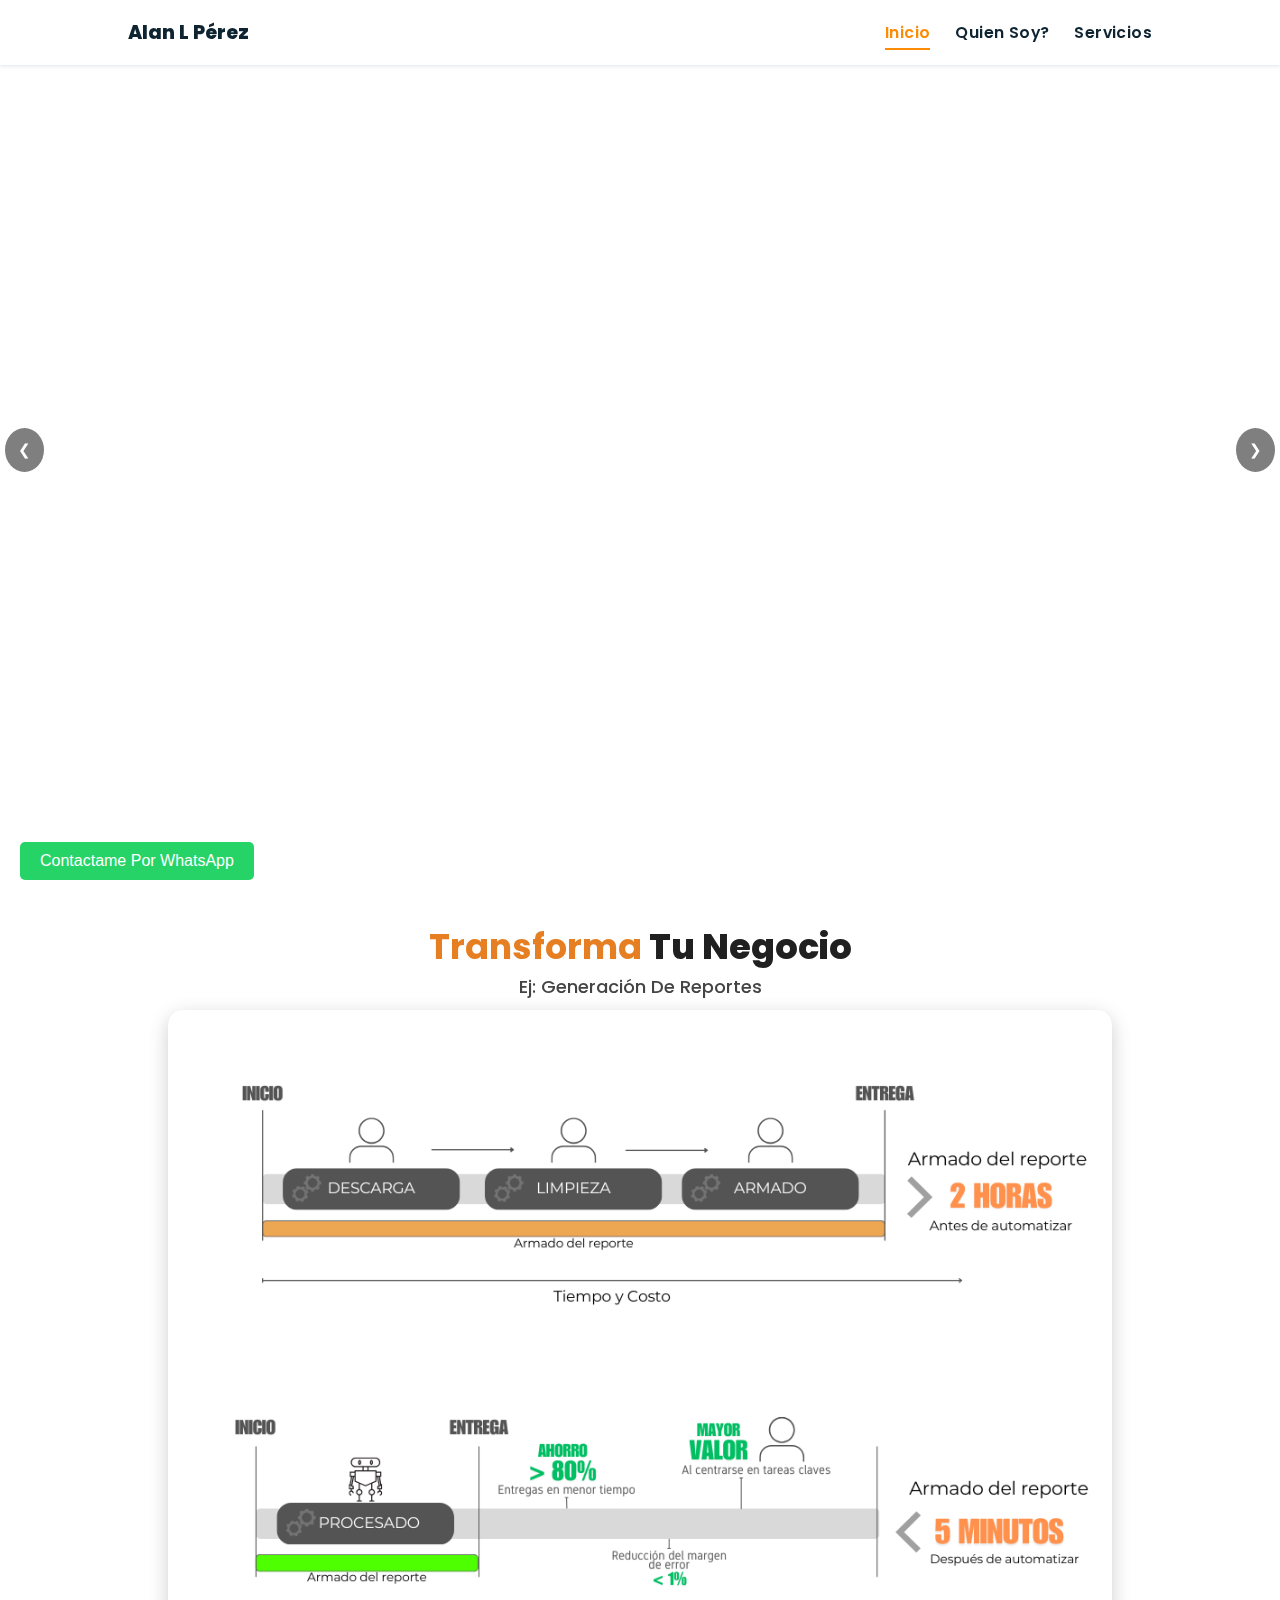
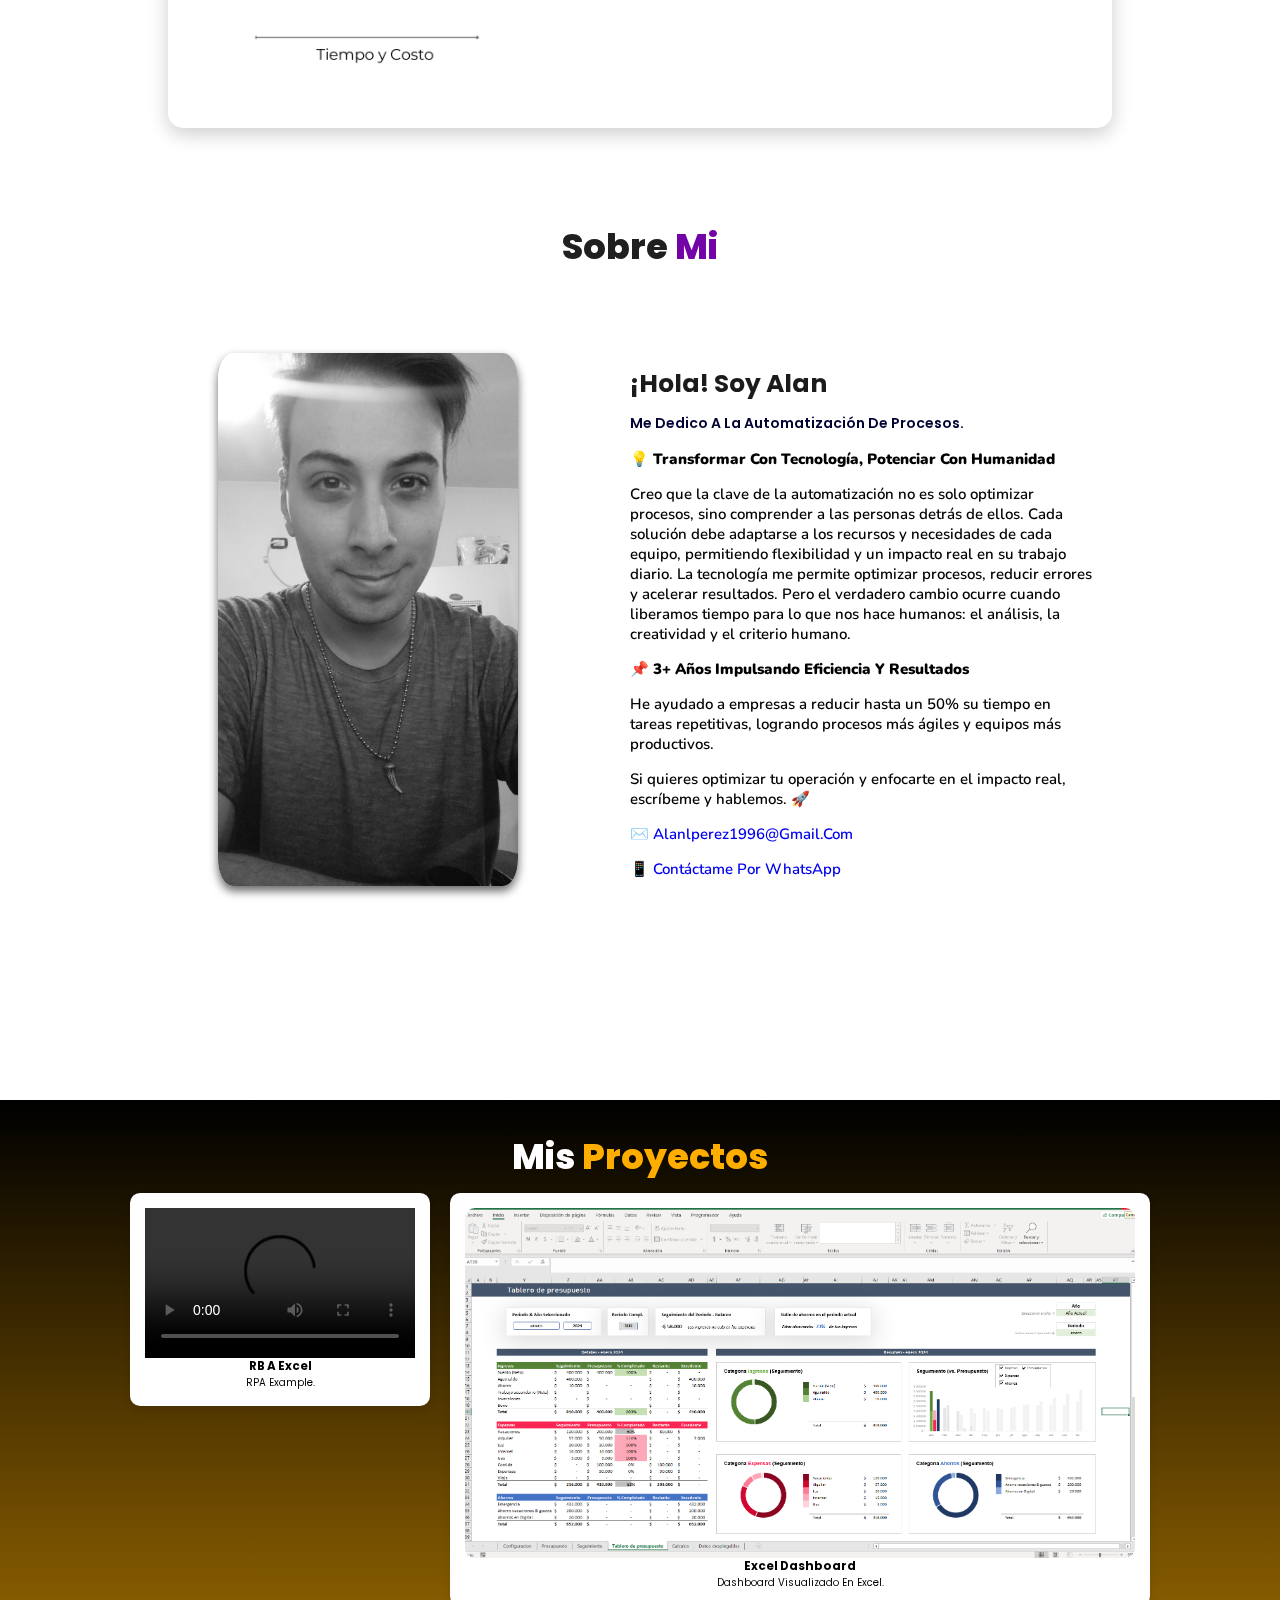
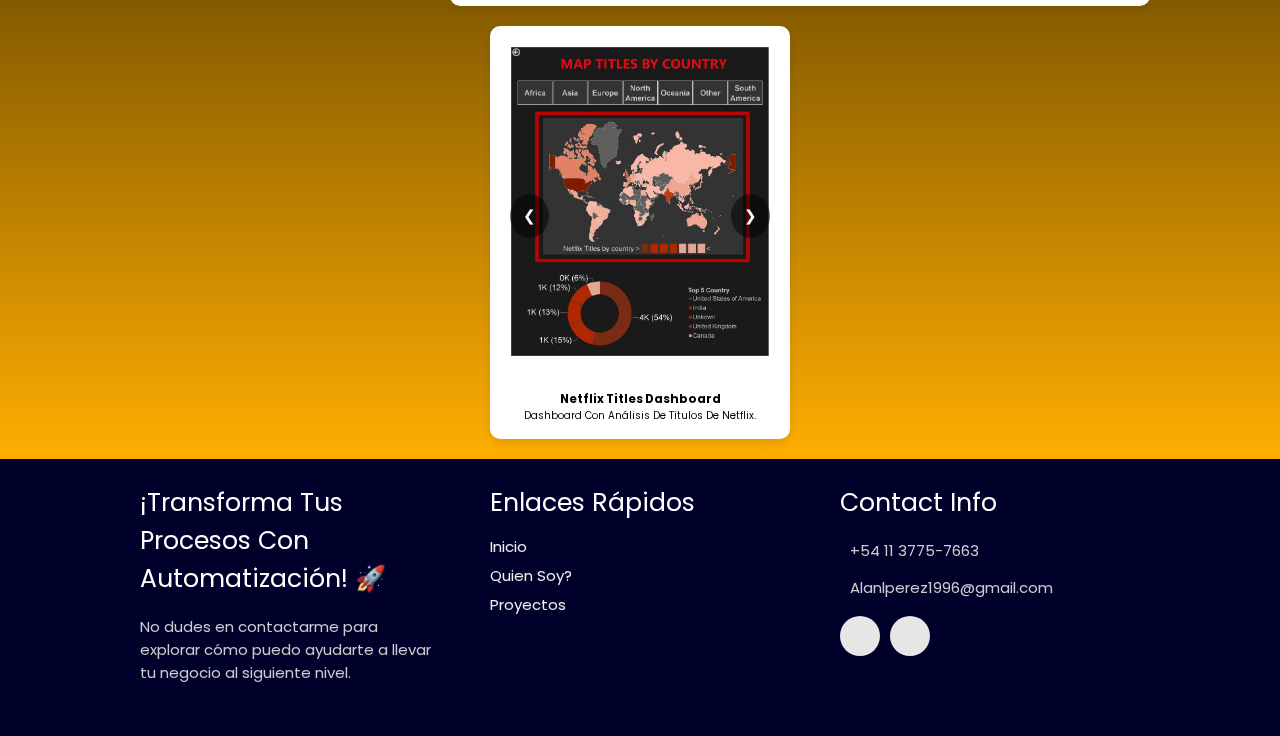
==== commit 435528e5: "Update index.html" ====
--- a/index.html
+++ b/index.html
@@ -119,6 +119,18 @@
 <!-- hero section starts -->
 
  <!-- hero section ends -->
+
+	<!-- Manual vs automatico starts -->
+<section class="vs" id="vs">
+  <h2 class="heading"><i class="fas fa-chart-line"></i><span> Transforma </span>Tu negocio </h2>
+  <h1 class="vs-image-subtitle">Ej: Generación de Reportes</h1>
+
+  <div class="image-container-vs">
+    <img src="./assets/images/projects/vs.png" alt="Automatización de reportes" class="vs-image">
+  </div>
+</section>
+<!-- Manual vs automatico ends -->
+	
 <!-- about section starts -->
 <section class="about" id="about">
   <h2 class="heading"><i class="fas fa-user-alt"></i> Sobre <span>Mi</span></h2>
@@ -149,19 +161,6 @@
   </div>
 </div>
 </section>
-<!-- Manual vs automatico starts -->
-<section class="vs" id="vs">
-  <h2 class="heading"><i class="fas fa-chart-line"></i><span> Transforma </span>Tu negocio </h2>
-  <h1 class="vs-image-subtitle">Ej: Generación de Reportes</h1>
-
-  <div class="image-container-vs">
-    <img src="./assets/images/projects/vs.png" alt="Automatización de reportes" class="vs-image">
-  </div>
-</section>
-<!-- Manual vs automatico ends -->
-<br><br>
-<br><br>
-<br><br>
 
 <!-- Work Project Section Starts -->
 
--- a/assets/css/style.css
+++ b/assets/css/style.css
@@ -99,7 +99,7 @@
 
 @media only screen and (max-width: 600px) { section {
   min-height: 40vh;
-  padding: 2rem 9%;
+  padding: 2rem 2%;
 }}
 
 .heading {
@@ -246,7 +246,7 @@
 }
 
 /* Resaltar palabras clave en naranja sin ser demasiado brillante */
-.highlighted-text {
+.vs .heading span {
   color: #e67e22; /* Naranja más cálido y menos saturado */
   font-weight: bold;
 }
@@ -254,8 +254,8 @@
 /* Media queries para dispositivos móviles */
 @media (max-width: 768px) {
   .image-container-vs {
-    padding: 15px;
-    max-width: 85%; /* Mejor ancho en pantallas más pequeñas */
+    padding: 5px;
+    max-width: 100%; /* Mejor ancho en pantallas más pequeñas */
   }
 
   .vs-example-title {
@@ -264,7 +264,7 @@
   }
 
   .vs-image-subtitle {
-    font-size: 1.3rem; /* Aumentar un poco el tamaño en móvil */
+    font-size: 2.2rem; /* Aumentar un poco el tamaño en móvil */
   }
 
   .image-container-vs .vs-image {
@@ -280,11 +280,11 @@
   }
 
   .vs-image-subtitle {
-    font-size: 1.2rem; /* Aumentar el tamaño para mayor visibilidad */
+    font-size: 1.8rem; /* Aumentar el tamaño para mayor visibilidad */
   }
 
   .image-container-vs {
-    padding: 20px; /* Más espacio en los bordes */
+    padding: 2px; /* Más espacio en los bordes */
   }
 }
 
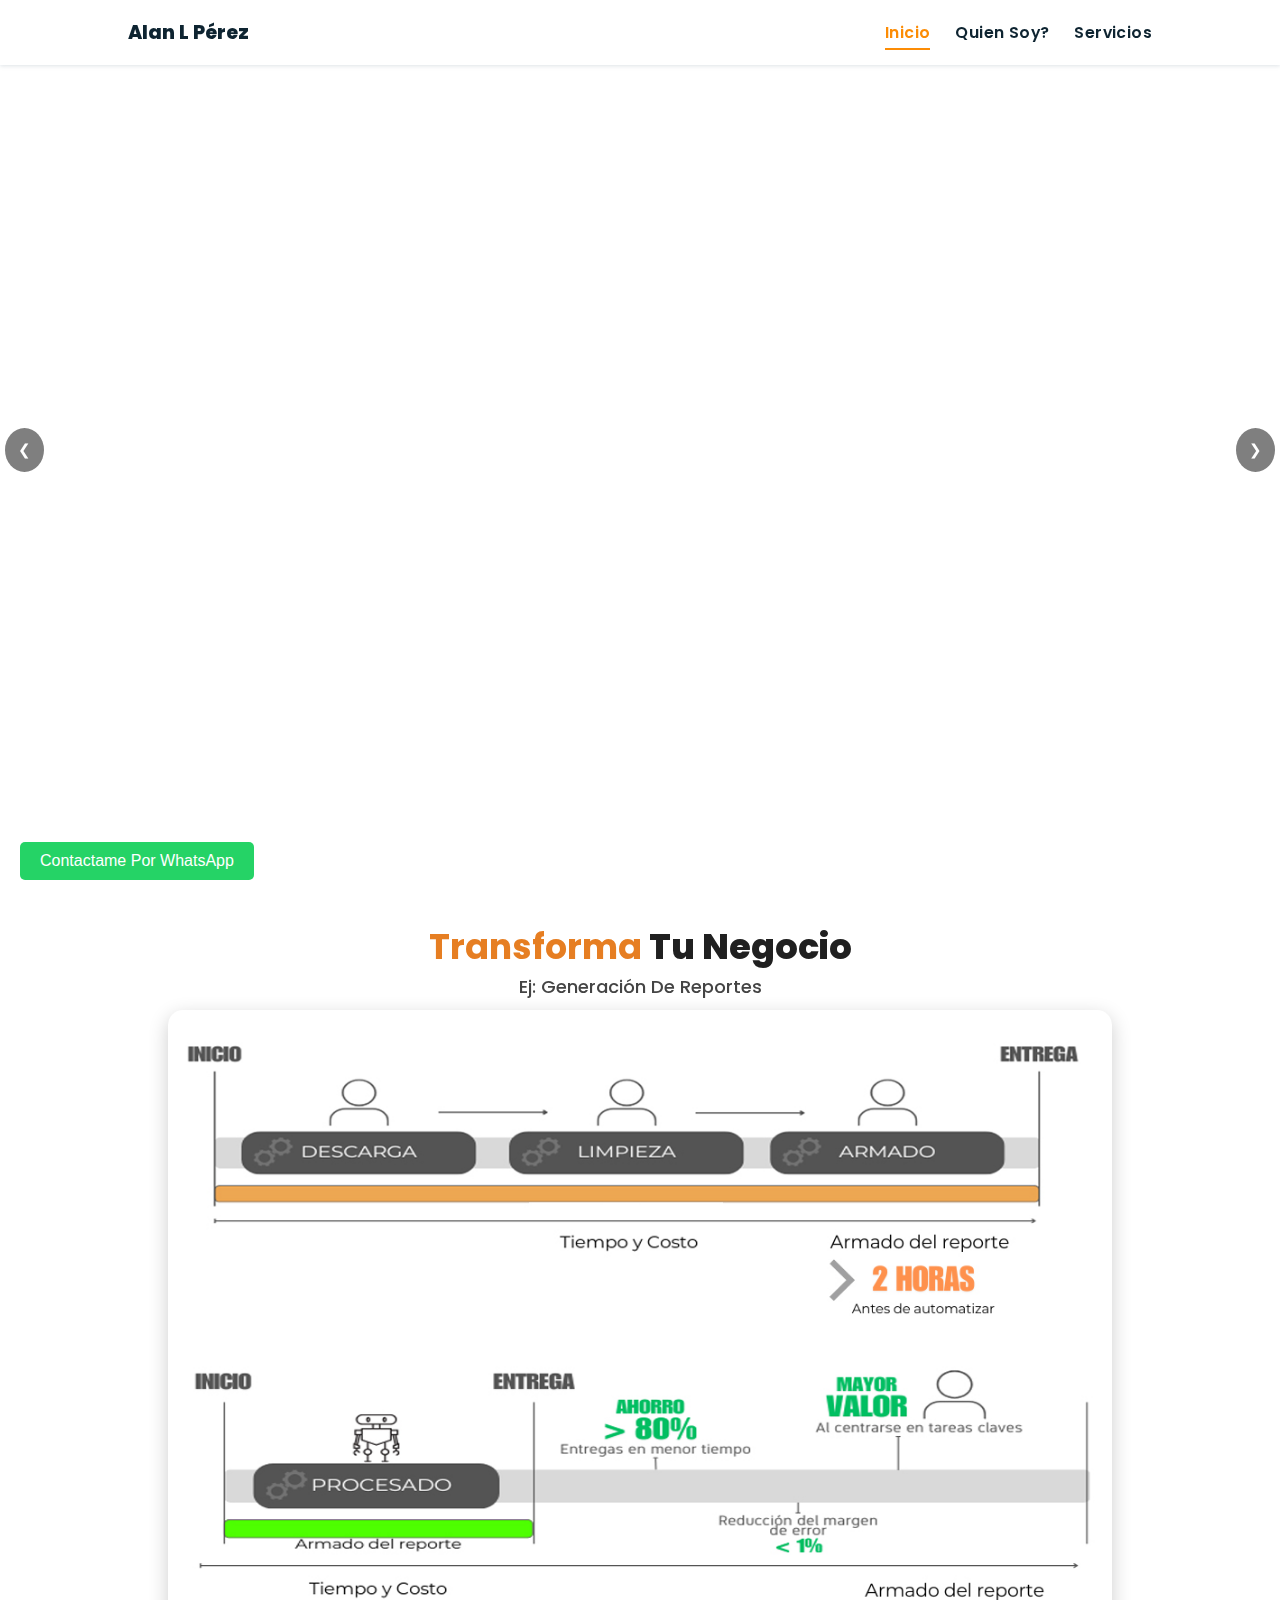
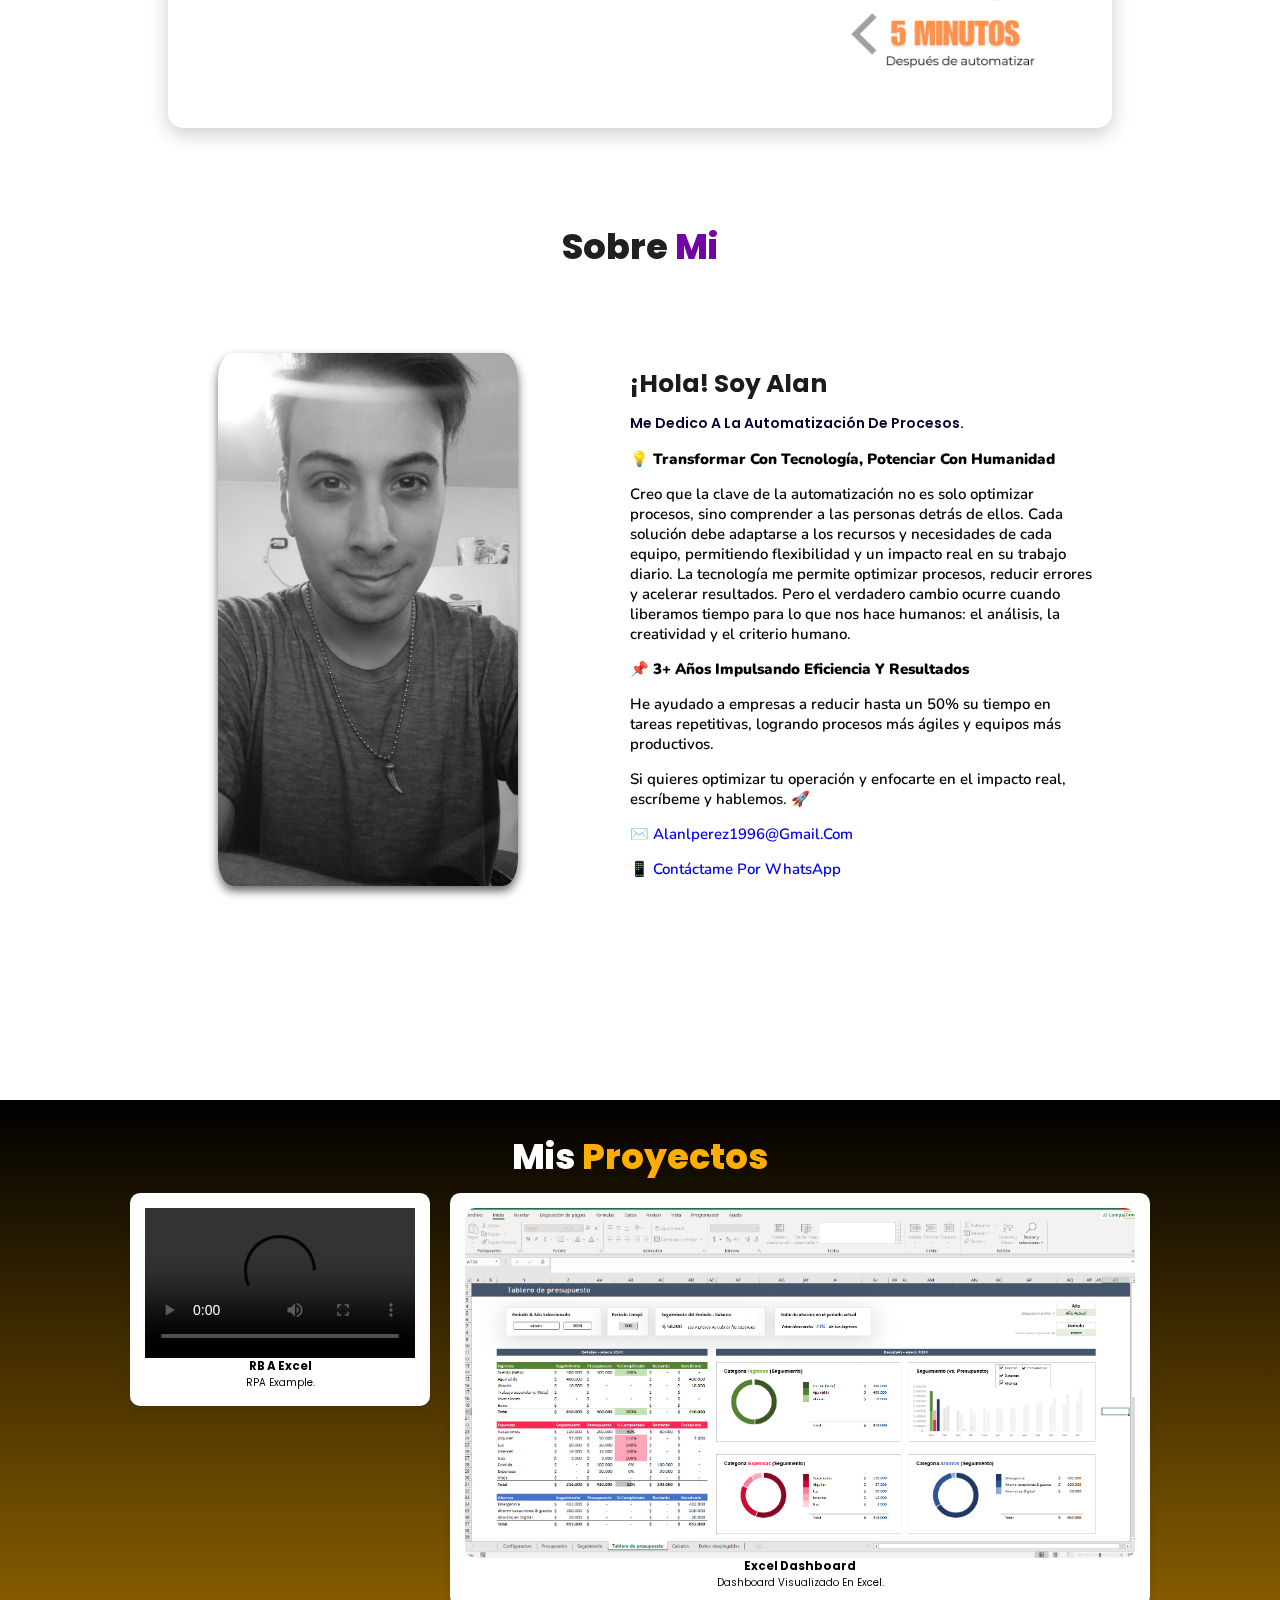
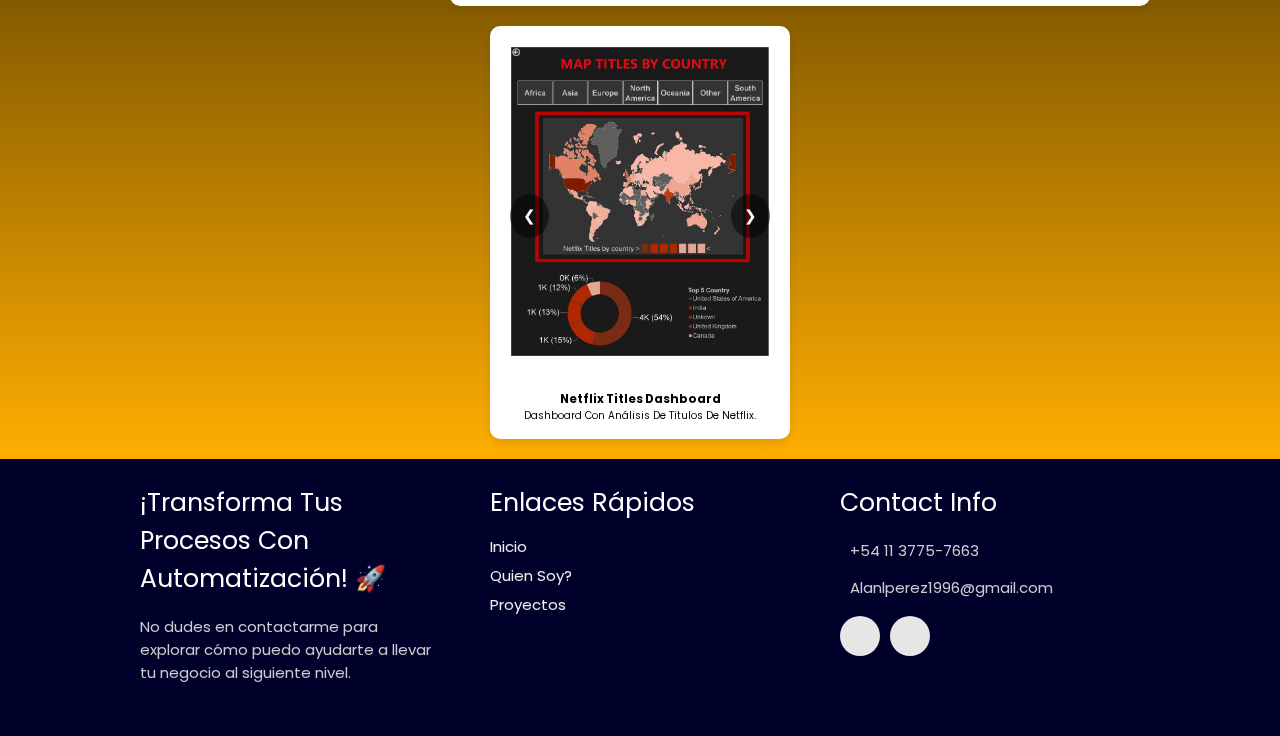
==== commit a3408d01: "Update index.html" ====
--- a/index.html
+++ b/index.html
@@ -126,7 +126,7 @@
   <h1 class="vs-image-subtitle">Ej: Generación de Reportes</h1>
 
   <div class="image-container-vs">
-    <img src="./assets/images/projects/vs.png" alt="Automatización de reportes" class="vs-image">
+    <img src="./assets/images/projects/vs2.jpg" alt="Automatización de reportes" class="vs-image">
   </div>
 </section>
 <!-- Manual vs automatico ends -->
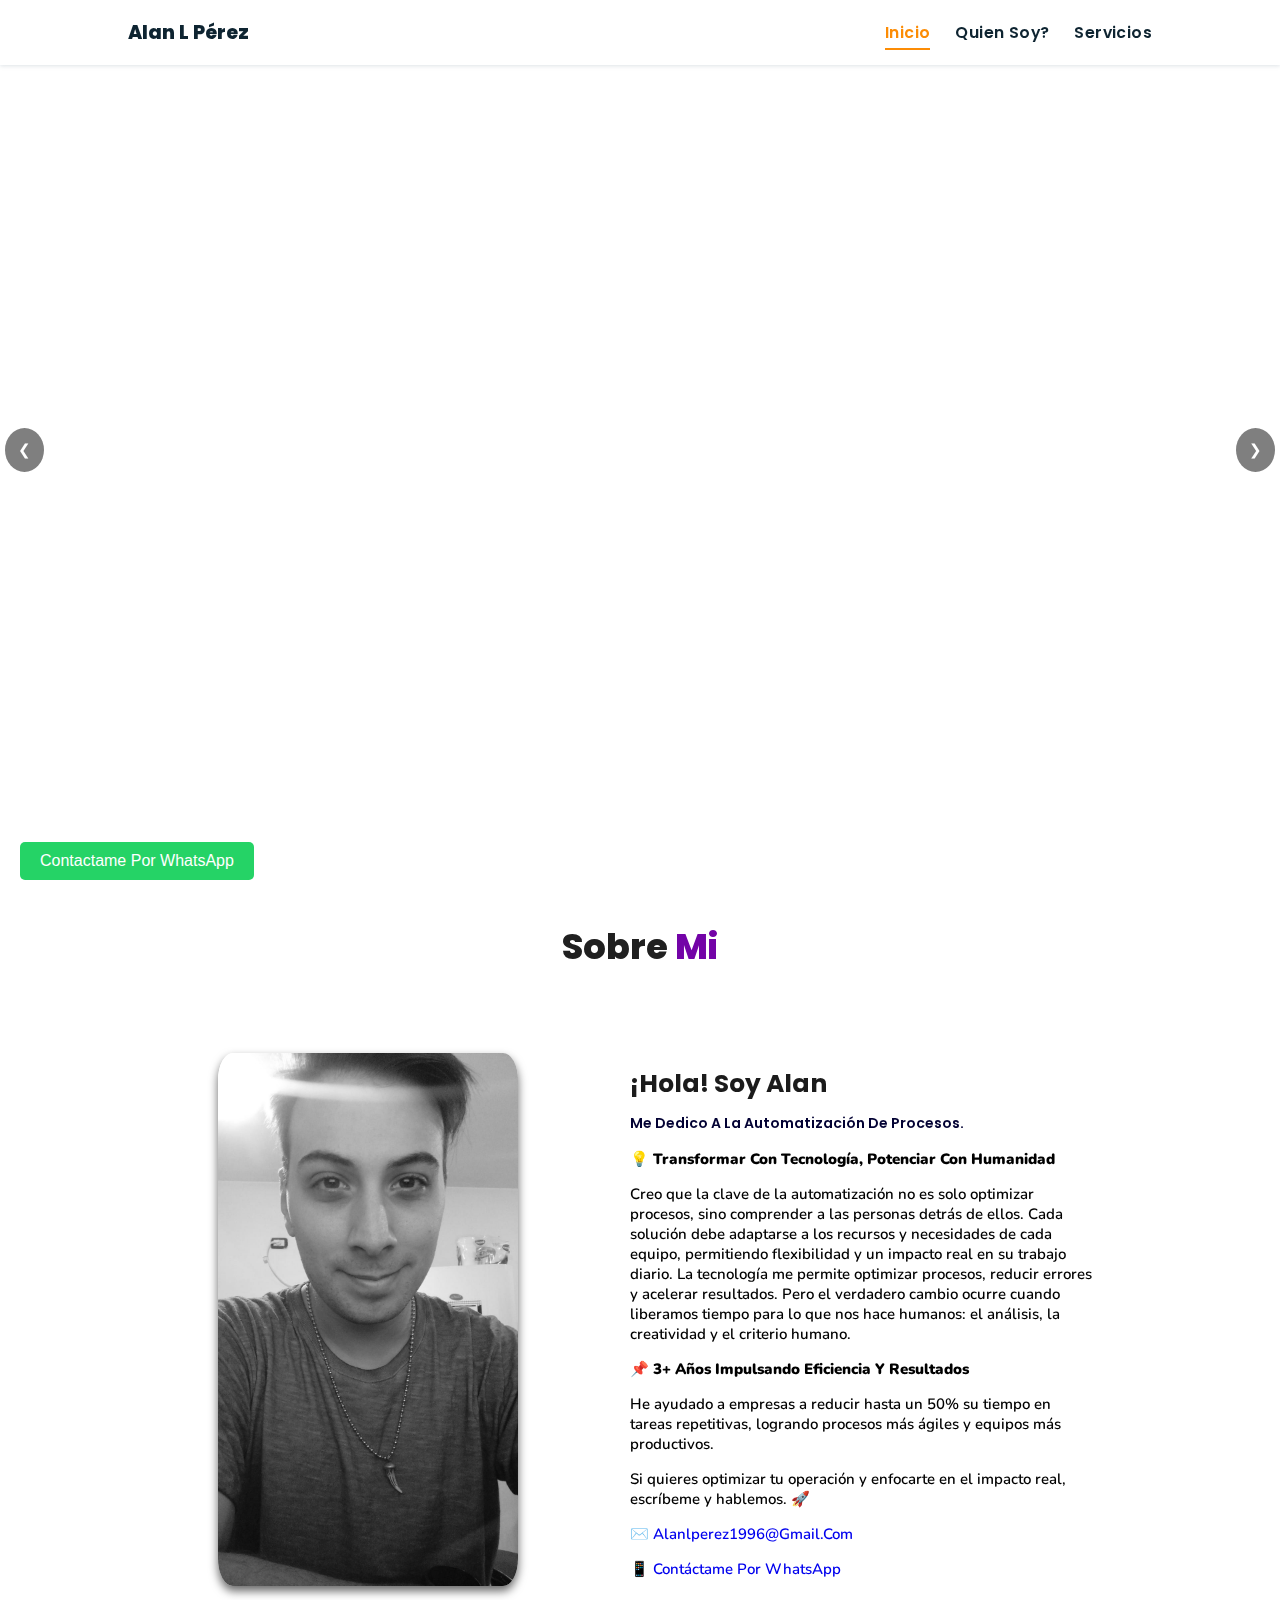
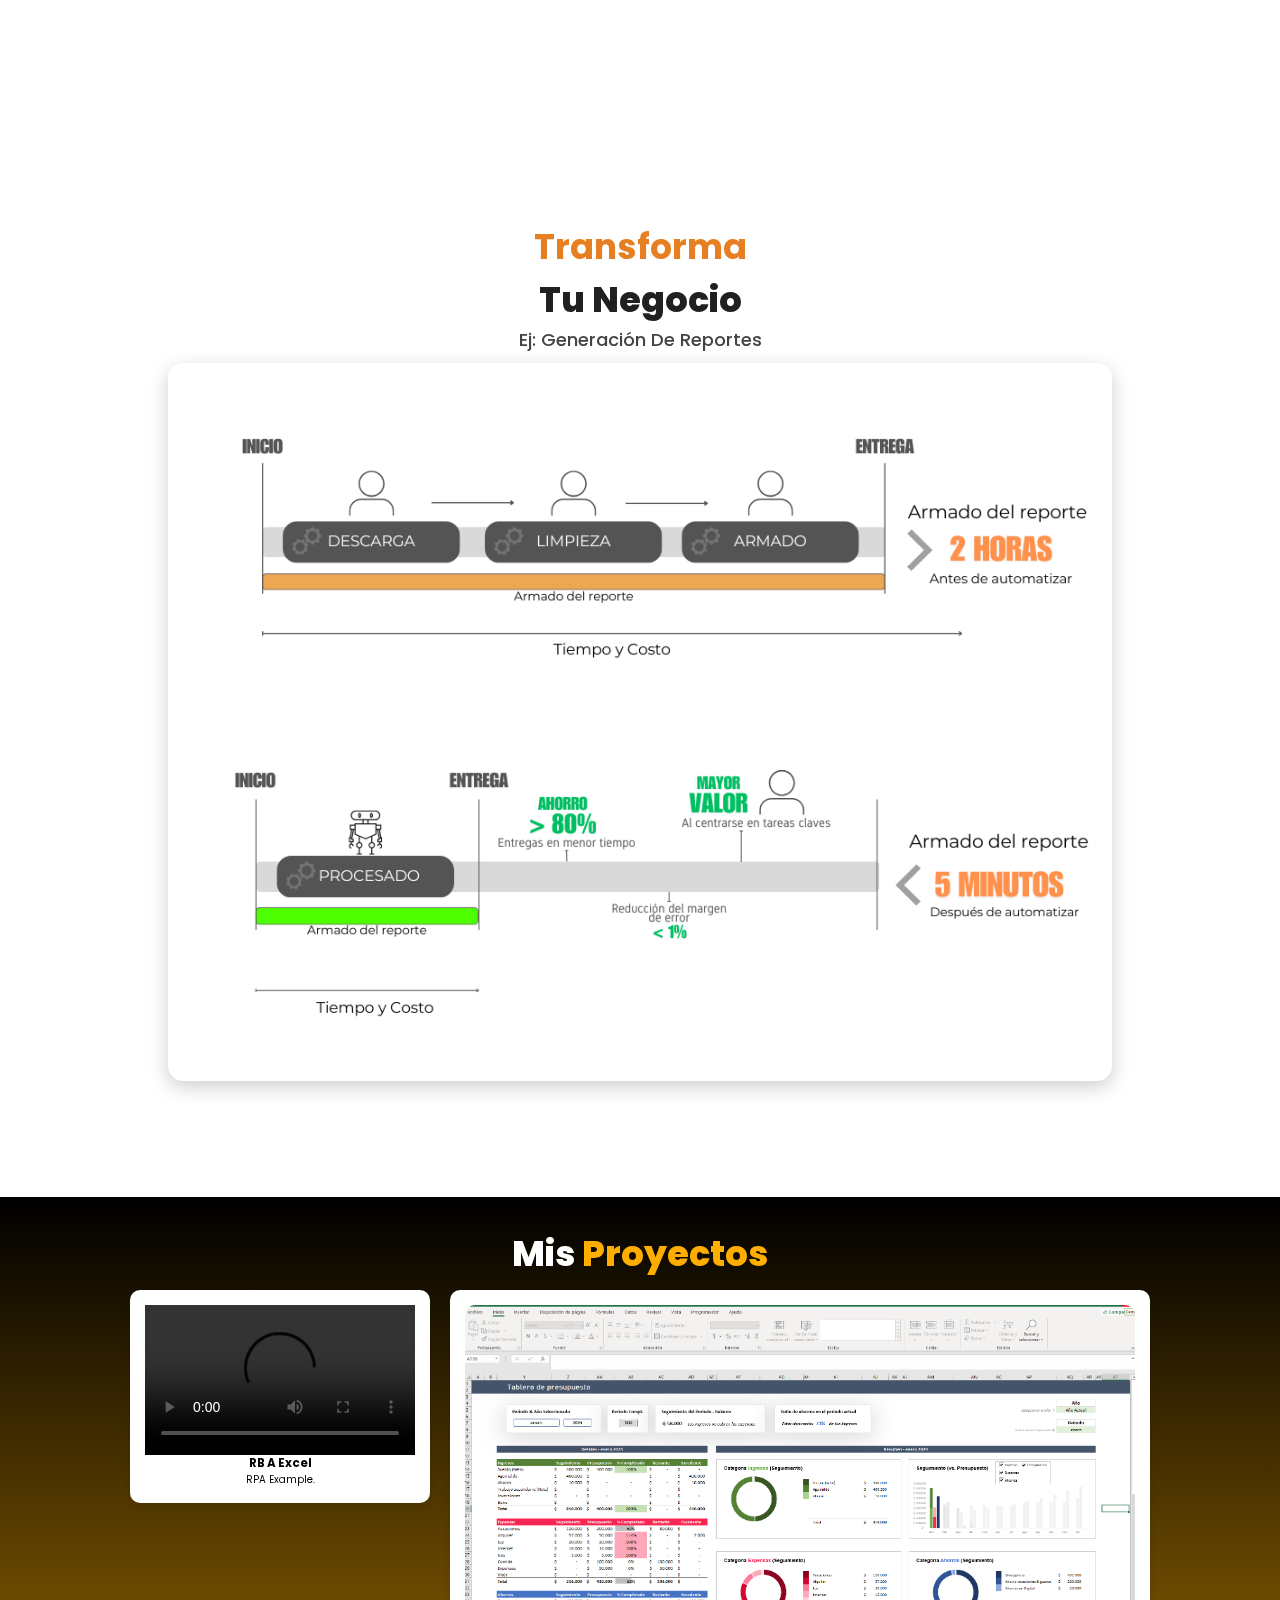
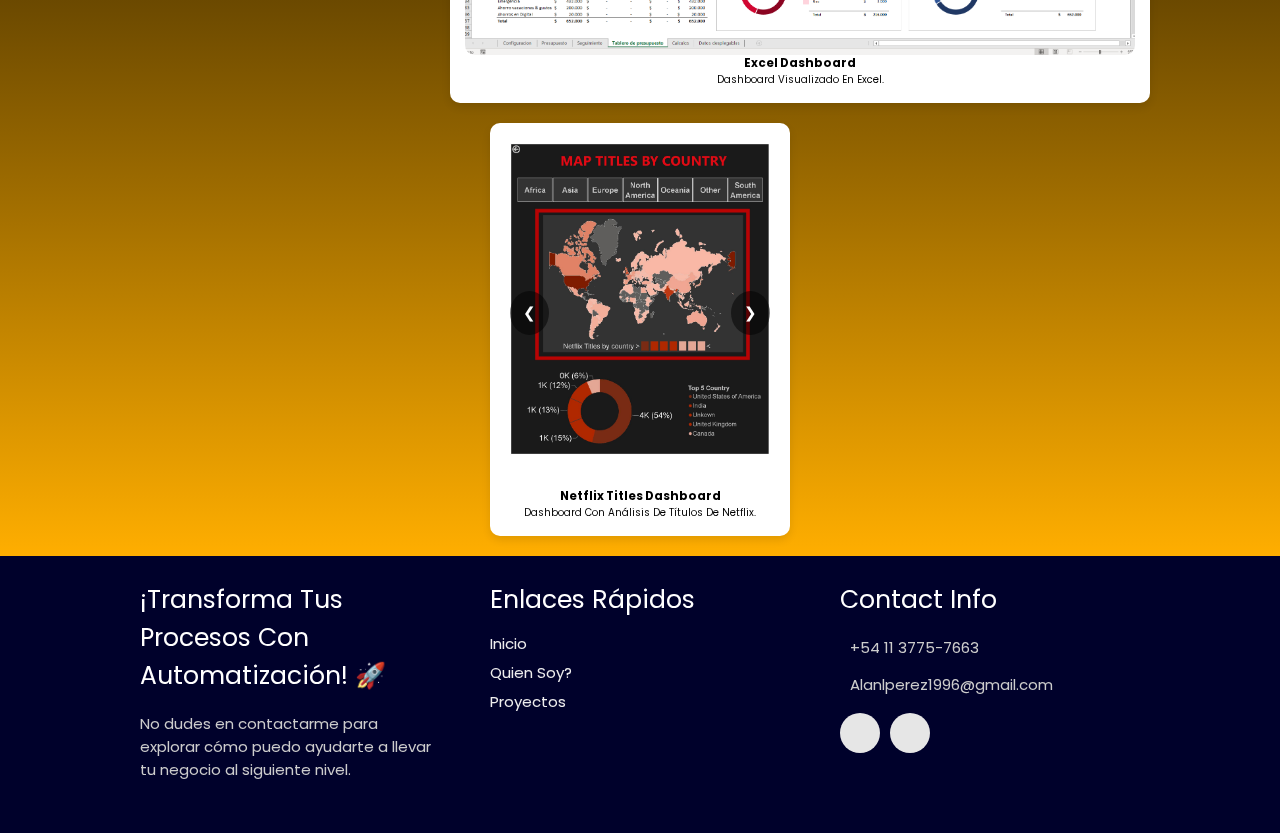
==== commit 115bbdd0: "Update index.html" ====
--- a/index.html
+++ b/index.html
@@ -119,18 +119,6 @@
 <!-- hero section starts -->
 
  <!-- hero section ends -->
-
-	<!-- Manual vs automatico starts -->
-<section class="vs" id="vs">
-  <h2 class="heading"><i class="fas fa-chart-line"></i><span> Transforma </span>Tu negocio </h2>
-  <h1 class="vs-image-subtitle">Ej: Generación de Reportes</h1>
-
-  <div class="image-container-vs">
-    <img src="./assets/images/projects/vs2.jpg" alt="Automatización de reportes" class="vs-image">
-  </div>
-</section>
-<!-- Manual vs automatico ends -->
-	
 <!-- about section starts -->
 <section class="about" id="about">
   <h2 class="heading"><i class="fas fa-user-alt"></i> Sobre <span>Mi</span></h2>
@@ -161,6 +149,19 @@
   </div>
 </div>
 </section>
+<!-- Manual vs automatico starts -->
+<section class="vs" id="vs">
+  <h2 class="heading"><i class="fas fa-chart-line"></i><span> Transforma </span><div class="mobile-break"> Tu negocio</div></h2>
+  <h1 class="vs-image-subtitle">Ej: Generación de Reportes</h1>
+
+  <div class="image-container-vs">
+    <img src="./assets/images/projects/vs.png" alt="Automatización de reportes" class="vs-image">
+  </div>
+</section>
+<!-- Manual vs automatico ends -->
+<br><br>
+<br><br>
+<br><br>
 
 <!-- Work Project Section Starts -->
 
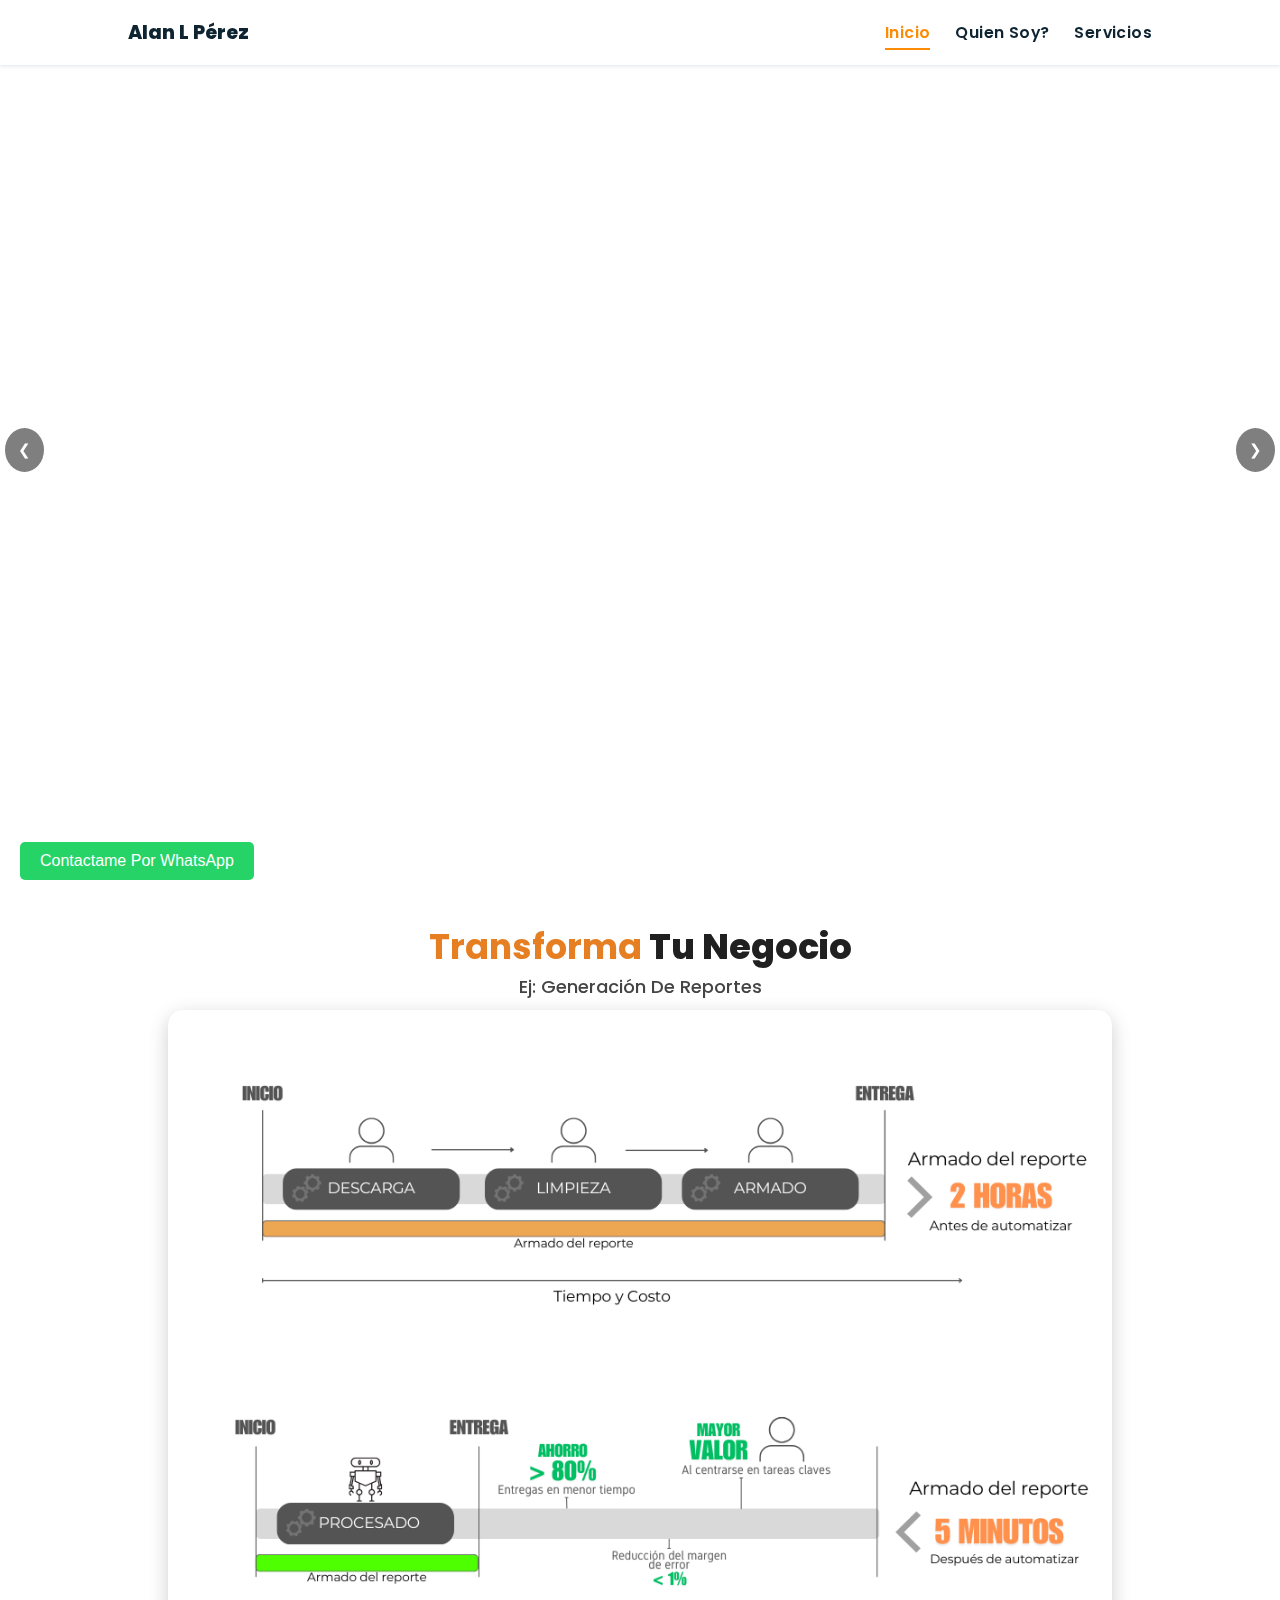
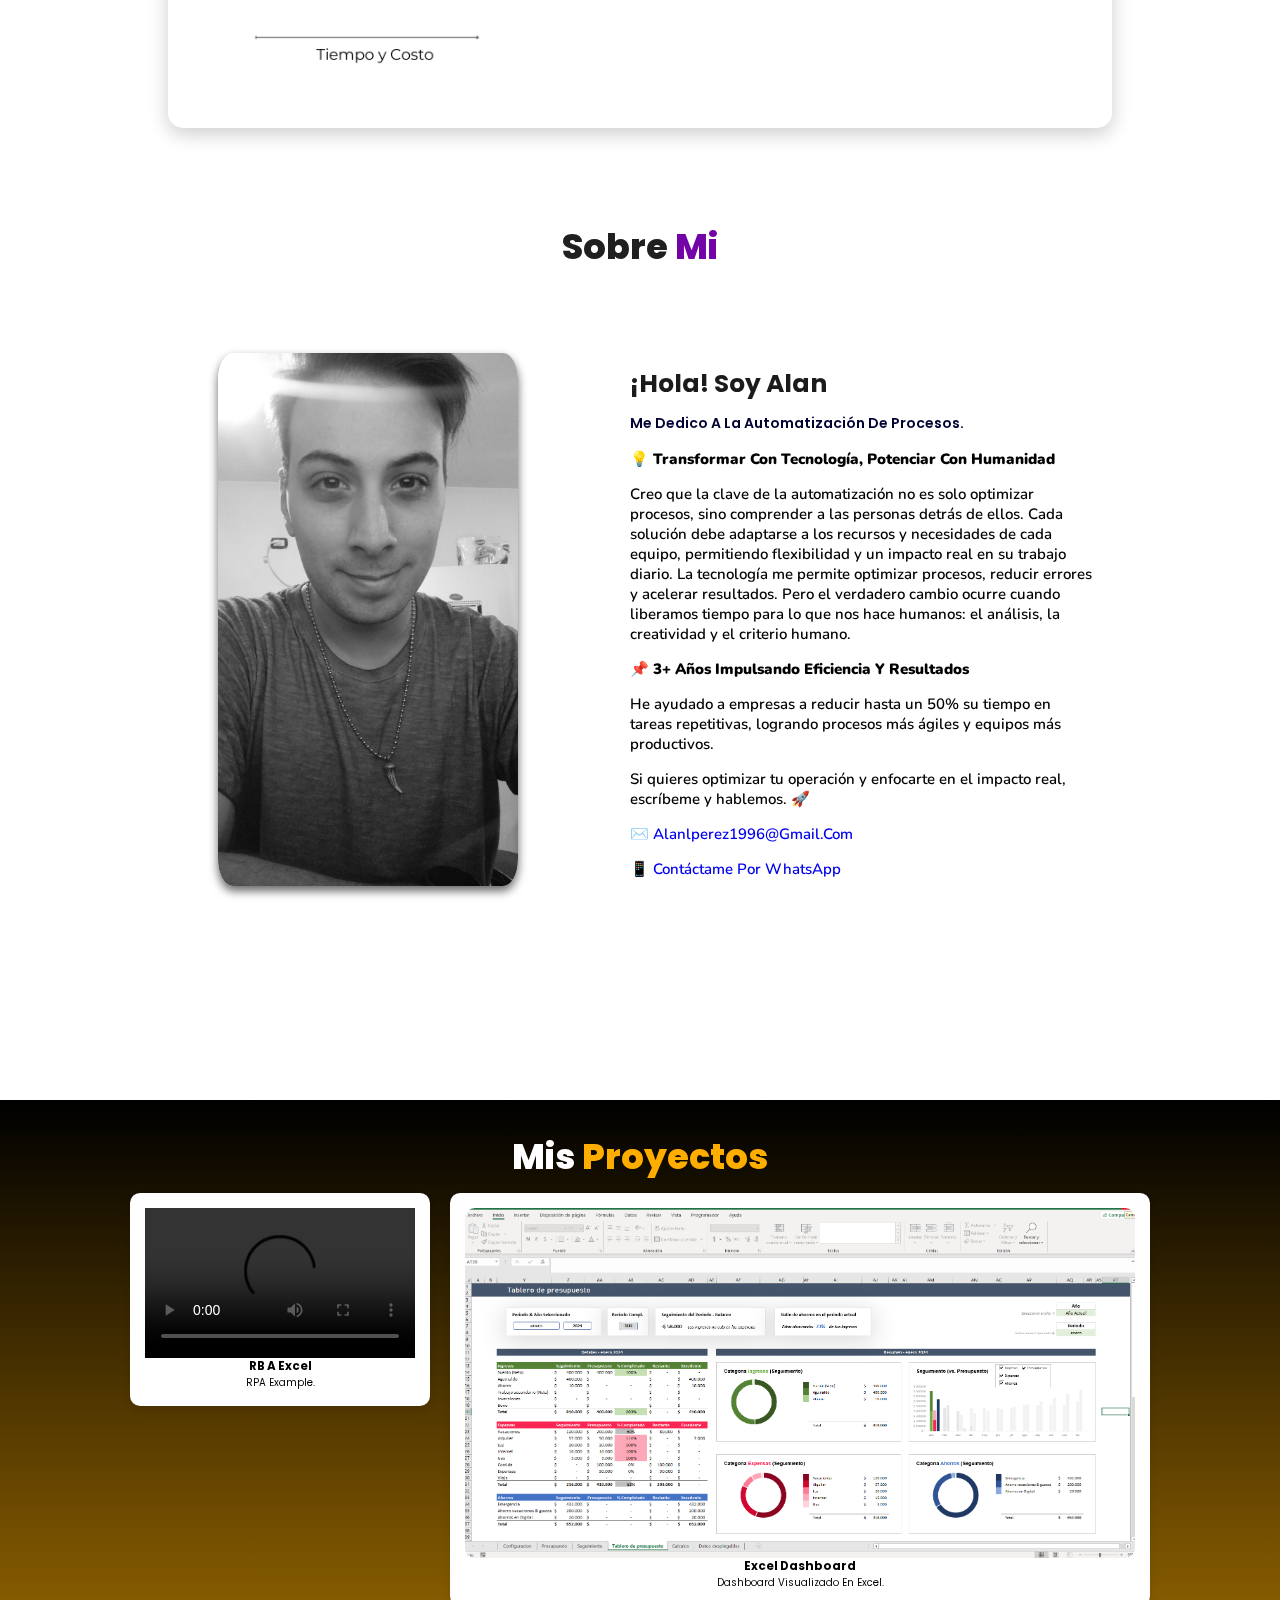
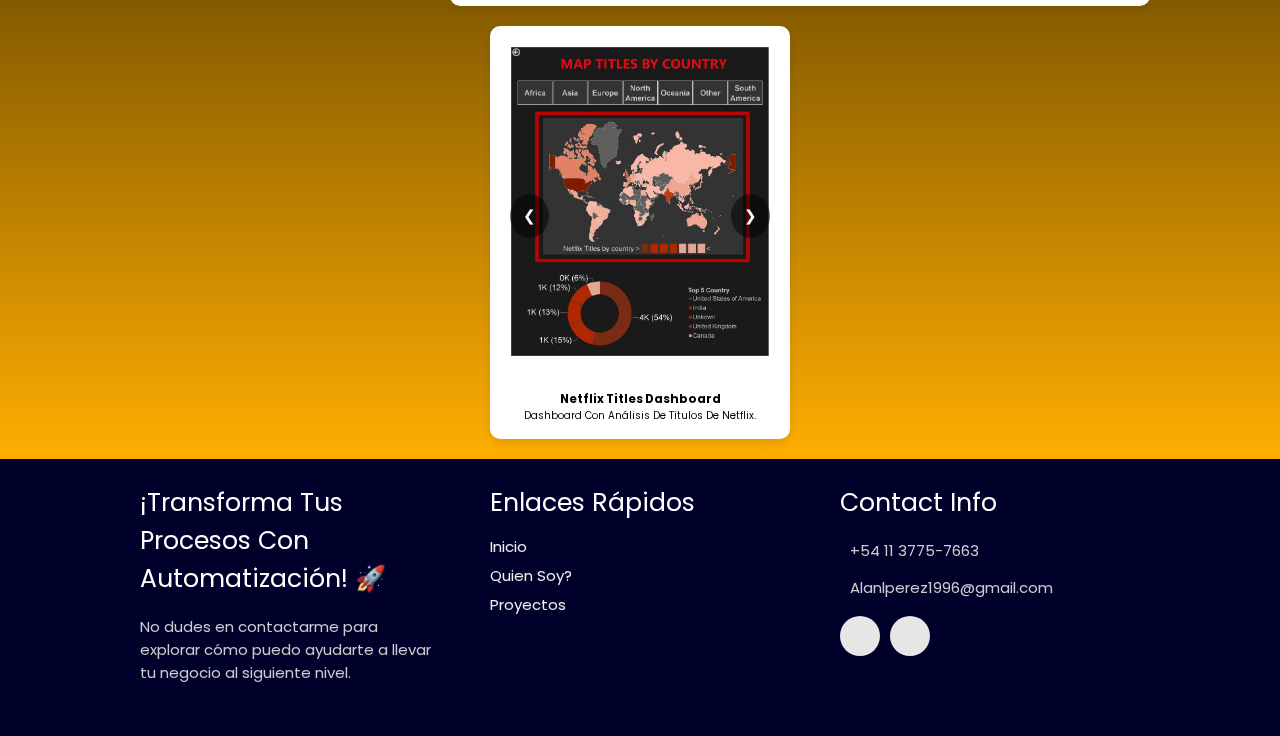
==== commit 765ccb8d: "Update index.html" ====
--- a/index.html
+++ b/index.html
@@ -119,6 +119,18 @@
 <!-- hero section starts -->
 
  <!-- hero section ends -->
+
+<!-- Manual vs automatico starts -->
+<section class="vs" id="vs">
+  <h2 class="heading"><i class="fas fa-chart-line"></i><span> Transforma </span><div class="mobile-break"> Tu negocio</div></h2>
+  <h1 class="vs-image-subtitle">Ej: Generación de Reportes</h1>
+
+  <div class="image-container-vs">
+    <img src="./assets/images/projects/vs.png" alt="Automatización de reportes" class="vs-image">
+  </div>
+</section>
+<!-- Manual vs automatico ends -->
+	
 <!-- about section starts -->
 <section class="about" id="about">
   <h2 class="heading"><i class="fas fa-user-alt"></i> Sobre <span>Mi</span></h2>
@@ -149,19 +161,6 @@
   </div>
 </div>
 </section>
-<!-- Manual vs automatico starts -->
-<section class="vs" id="vs">
-  <h2 class="heading"><i class="fas fa-chart-line"></i><span> Transforma </span><div class="mobile-break"> Tu negocio</div></h2>
-  <h1 class="vs-image-subtitle">Ej: Generación de Reportes</h1>
-
-  <div class="image-container-vs">
-    <img src="./assets/images/projects/vs.png" alt="Automatización de reportes" class="vs-image">
-  </div>
-</section>
-<!-- Manual vs automatico ends -->
-<br><br>
-<br><br>
-<br><br>
 
 <!-- Work Project Section Starts -->
 
--- a/assets/css/style.css
+++ b/assets/css/style.css
@@ -1230,4 +1230,17 @@
 #scroll-top.active {
   top: calc(100% - 12rem);
 }
+
+/* Por defecto, en PC todo en una sola línea */
+.mobile-break {
+    display: inline;
+}
+
+/* En móviles, se mueve "Tu negocio" a la segunda línea */
+@media (max-width: 768px) {
+    .mobile-break {
+        display: block; /* Hace que el texto pase a la siguiente línea */
+    }
+}
+
 /* scroll top ends */
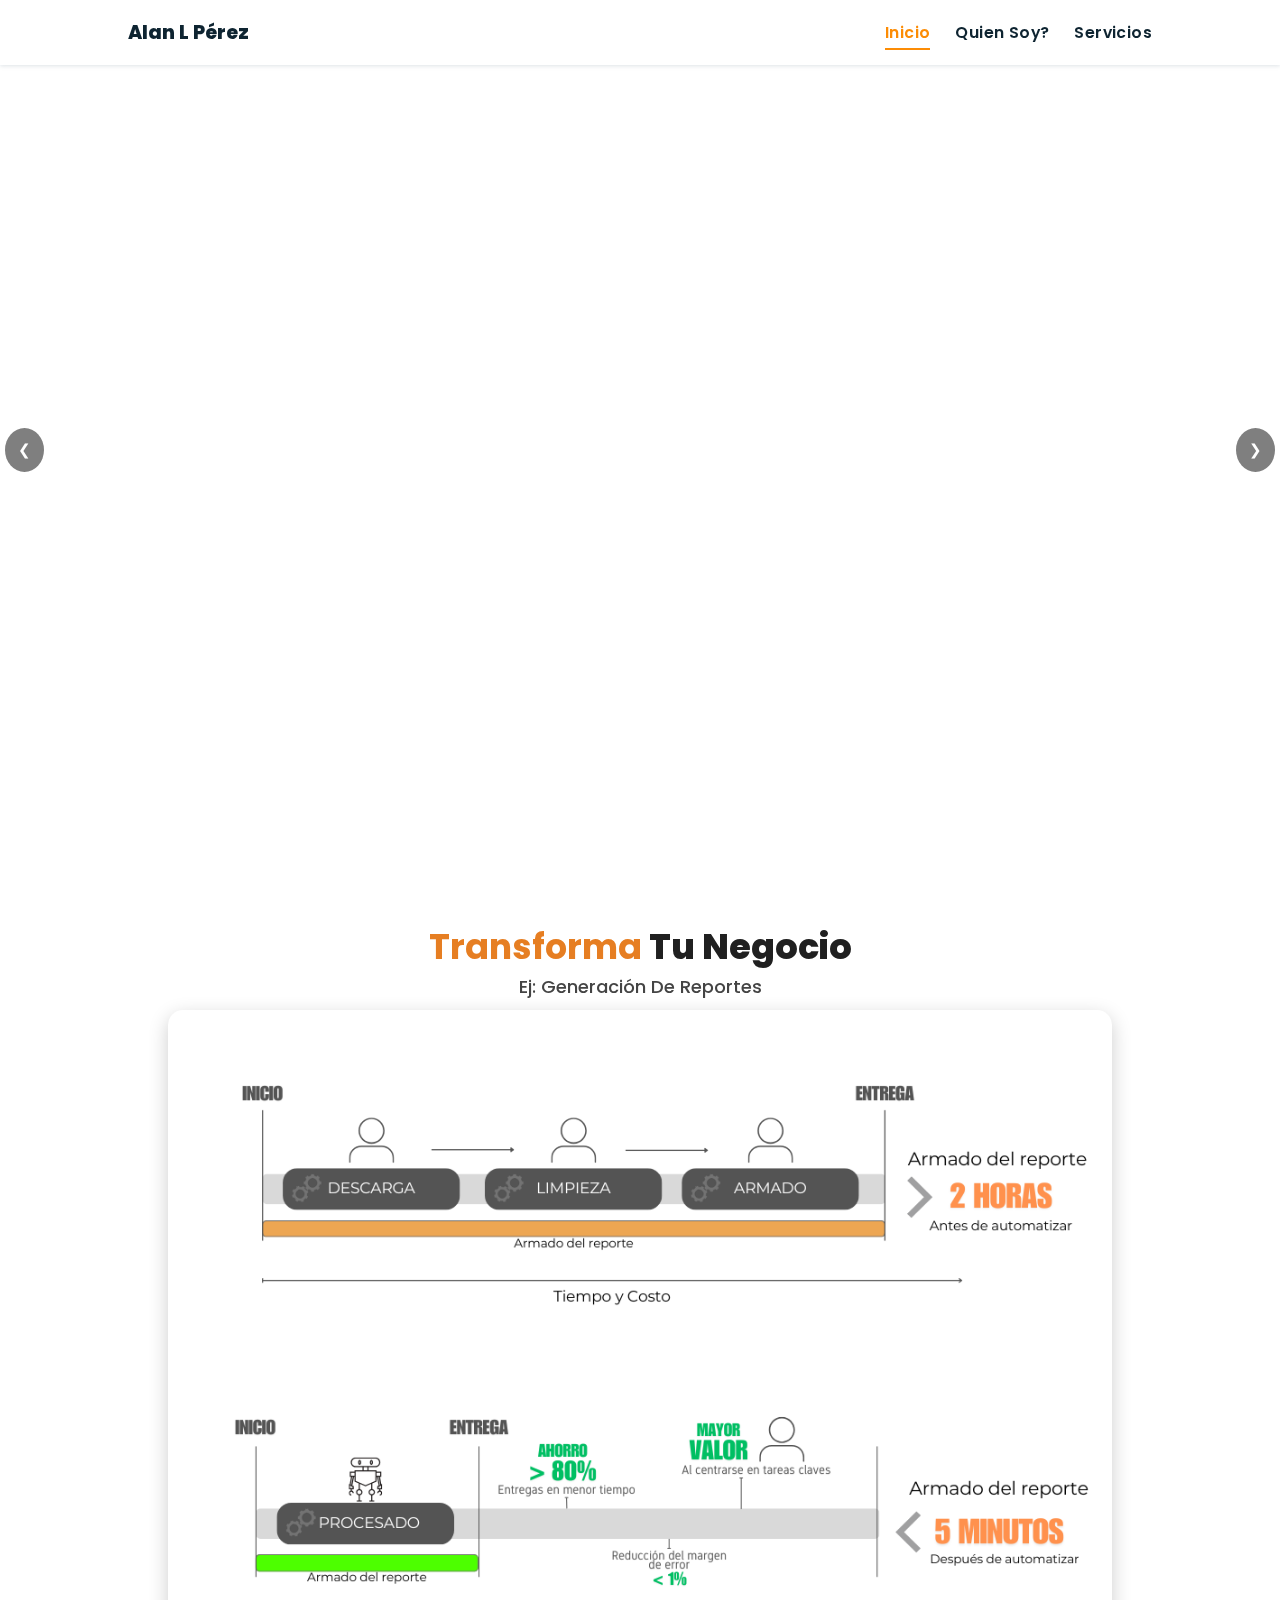
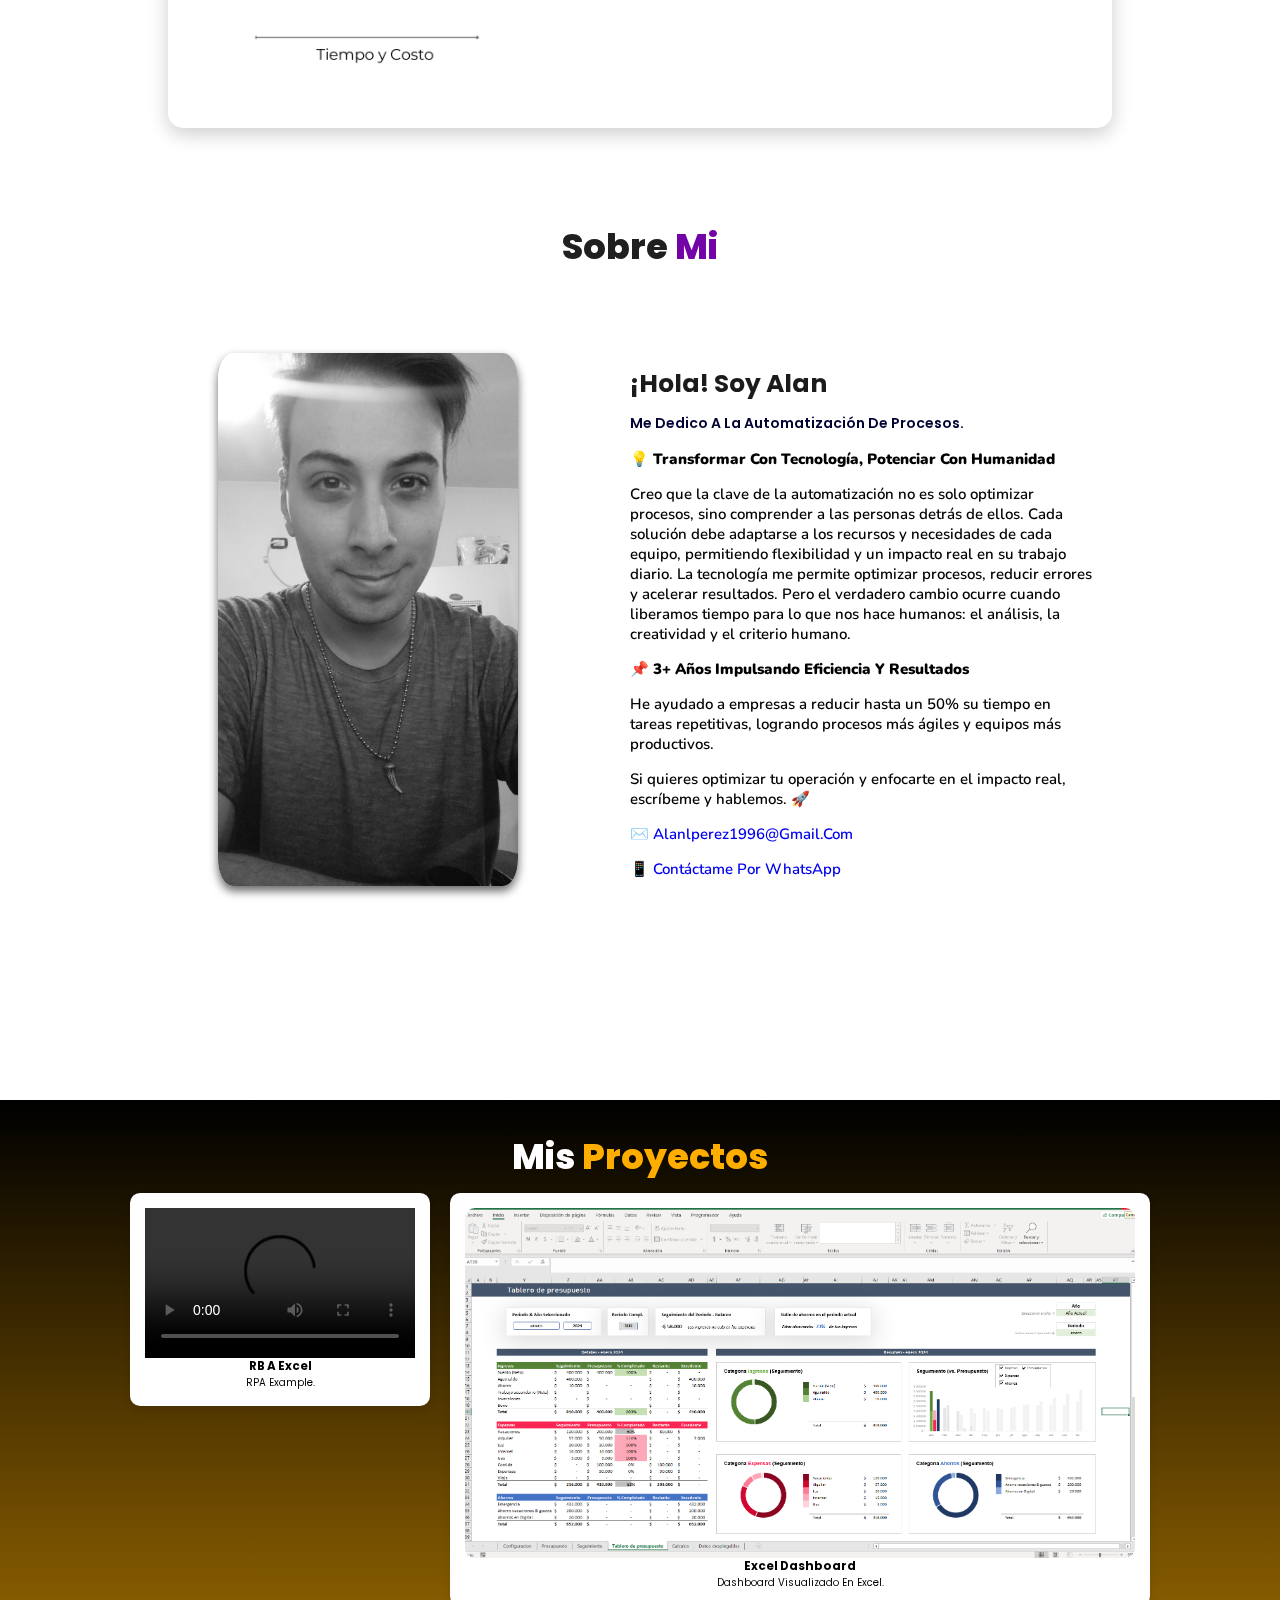
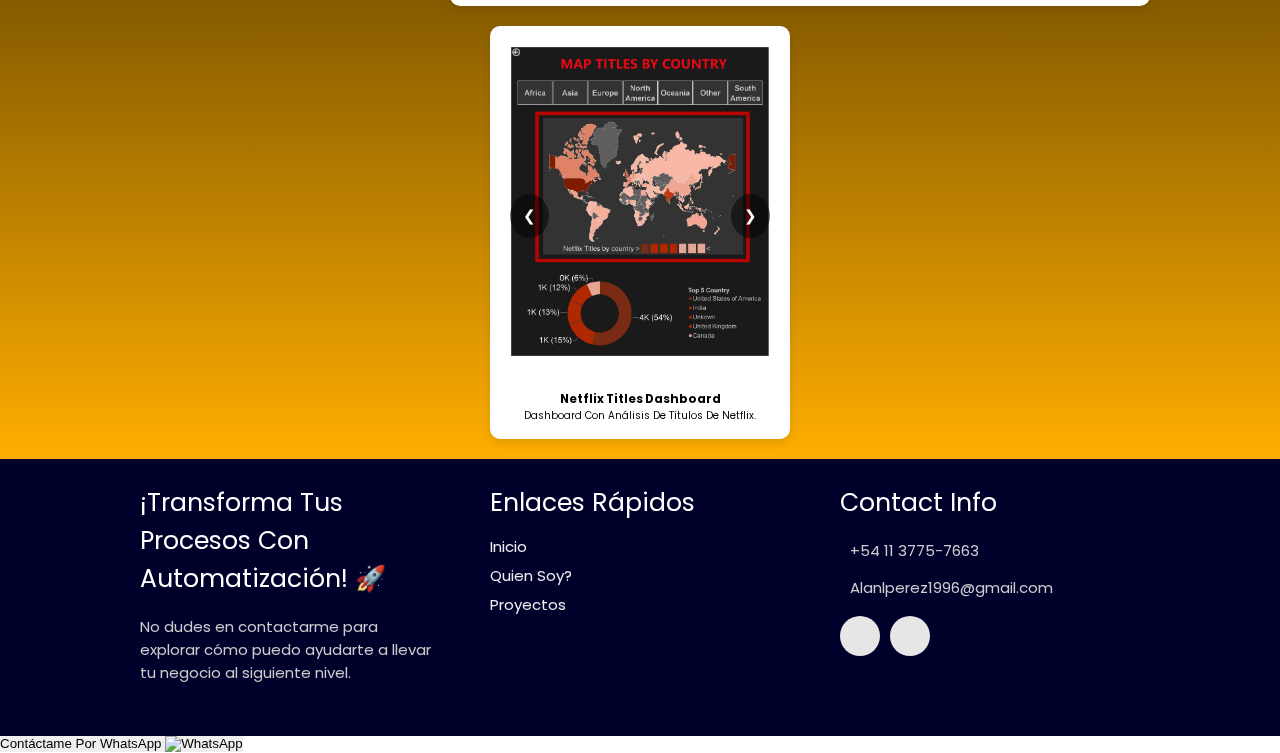
==== commit 2ad2b15d: "Update index.html" ====
--- a/index.html
+++ b/index.html
@@ -455,11 +455,13 @@
 <!-- footer section ends -->
 
 <!-- WSP starts-->
+<!-- WSP starts-->
 <!-- Botón de WhatsApp siempre visible -->
 <a href="https://wa.me/+5401137757663?text=Hola,%20me%20gustaría%20hacer%20una%20consulta!" target="_blank">
-    <button style="position: fixed; bottom: 20px; left: 20px; padding: 10px 20px; background-color: #25D366; color: white; border: none; border-radius: 5px; font-size: 16px; z-index: 9999;">
-        Contactame por WhatsApp
-    </button>
+  <button id="whatsapp-button">
+      Contáctame por WhatsApp
+      <img id="whatsapp-icon" src="./assets/images/WhatsApp_icon.png" alt="WhatsApp">
+  </button>
 </a>
 
 <!-- wsp ends-->
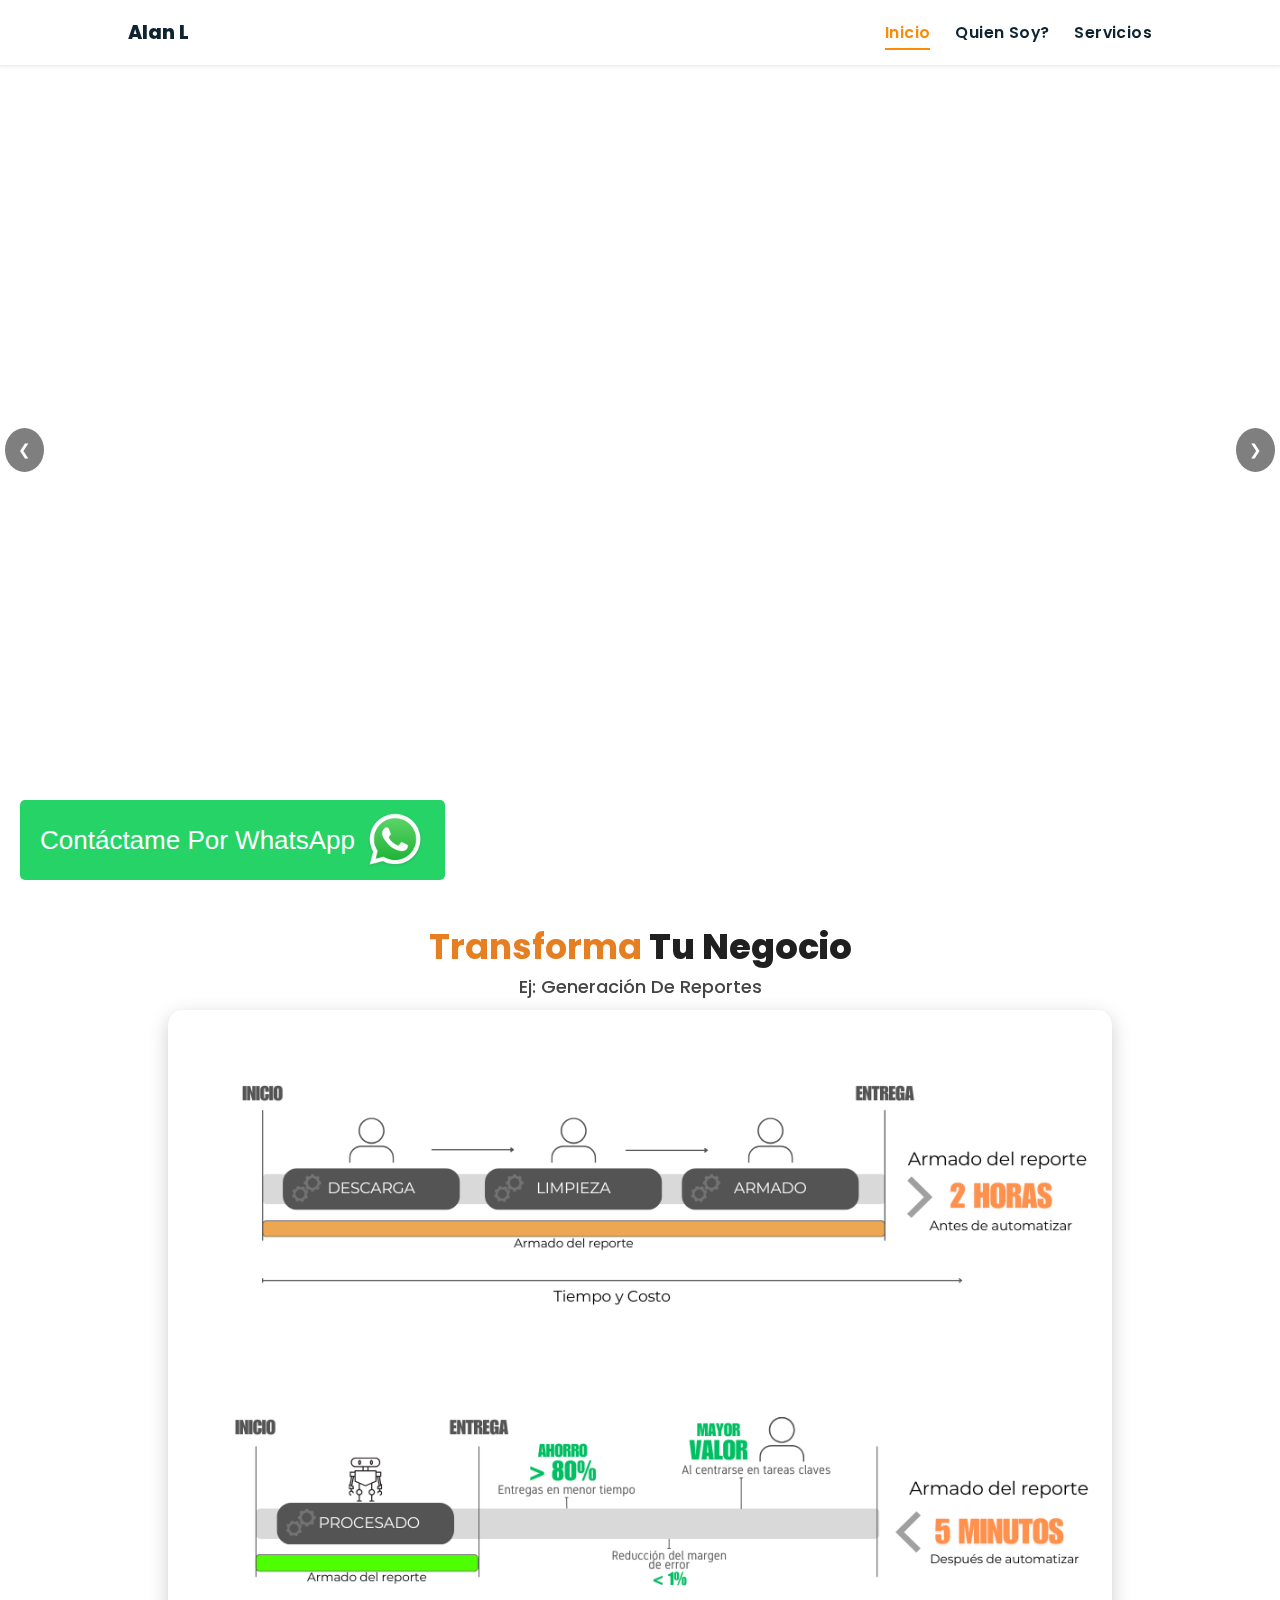
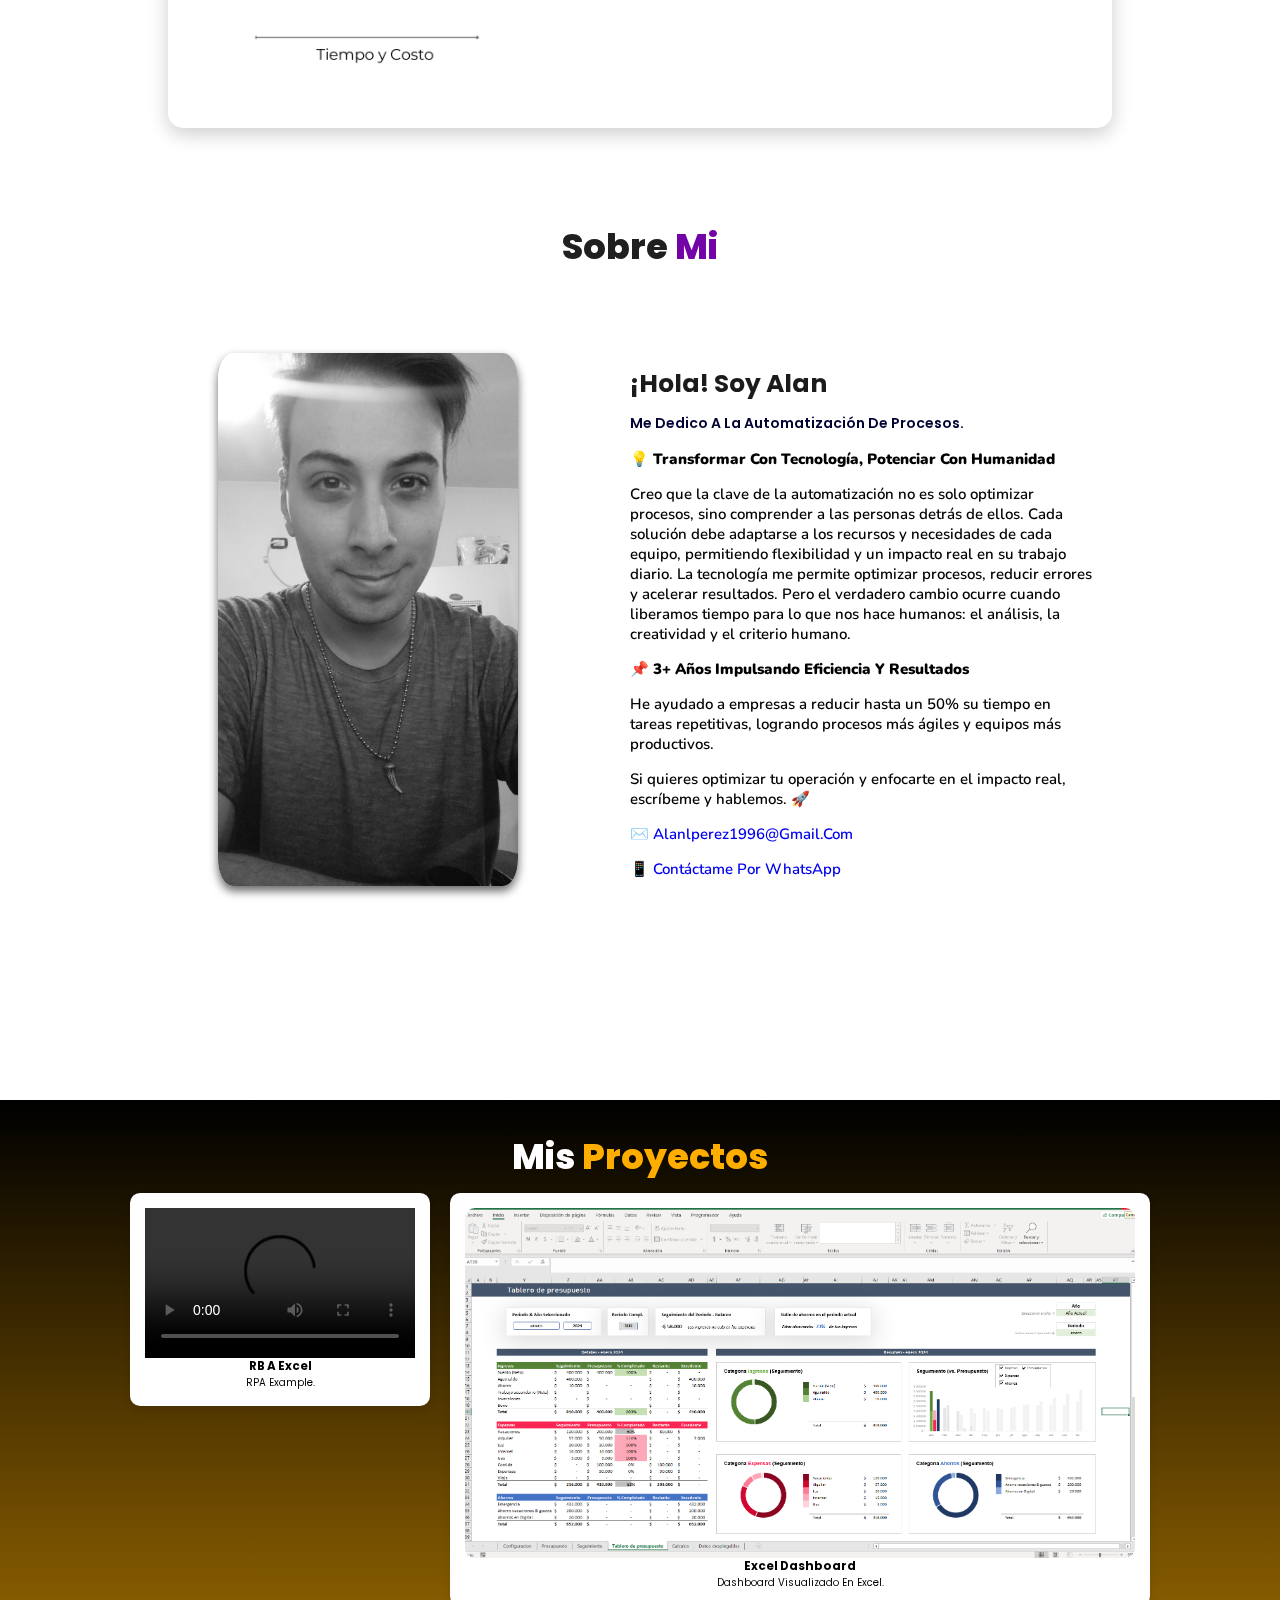
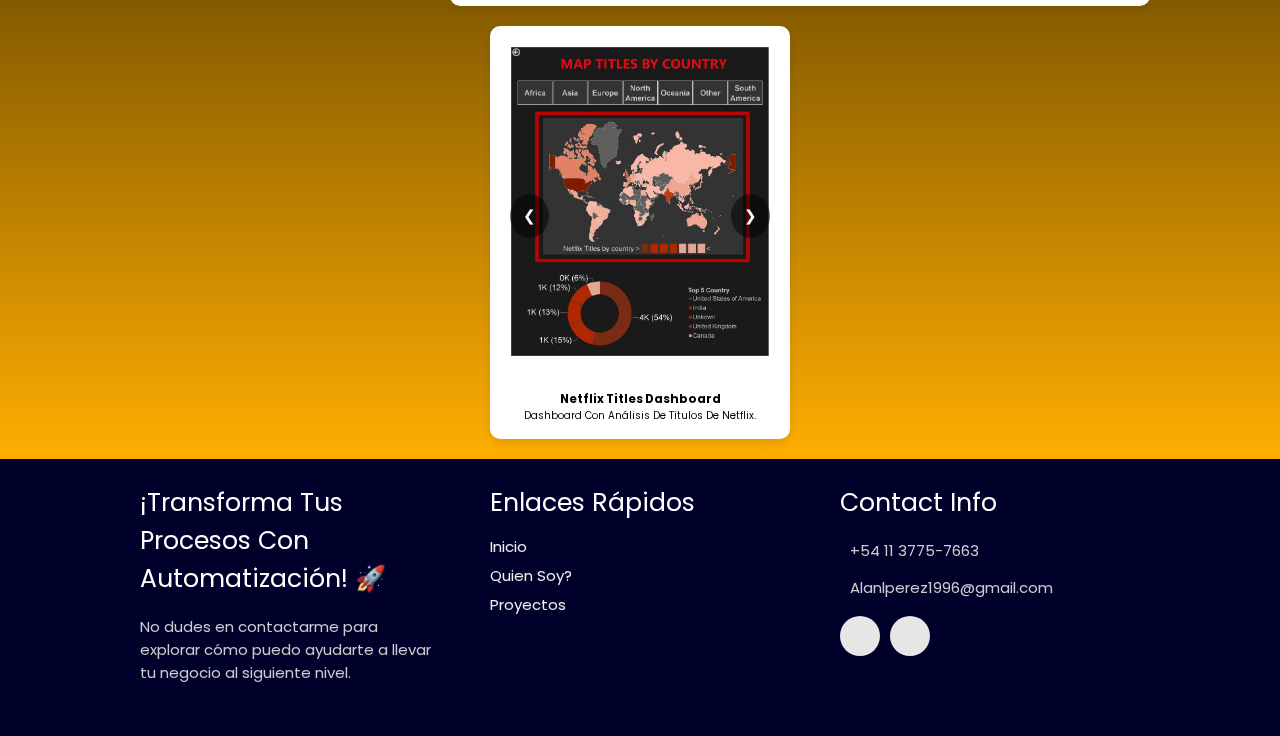
==== commit 4e3c1a92: "Update index.html" ====
--- a/index.html
+++ b/index.html
@@ -25,7 +25,7 @@
 
 <!-- navbar starts -->
 <header>
-        <a href="https://alueniriarte.github.io/WebPage" class="logo"></i> Alan L Pérez</a>
+        <a href="https://alueniriarte.github.io/WebPage" class="logo"></i> Alan L </a>
 
         <div id="menu" class="fas fa-bars"></div>
         <nav class="navbar">
@@ -443,7 +443,7 @@
           <p> <i class="fas fa-envelope"></i>Alanlperez1996@gmail.com</p>
           <div class="share">
 
-              <a href="https://www.linkedin.com/in/Alan-Pérez" class="fab fa-linkedin" aria-label="LinkedIn" target="_blank"></a>
+              <a href="https://www.linkedin.com/in/alan-leonel-perez-argentina/" class="fab fa-linkedin" aria-label="LinkedIn" target="_blank"></a>
               <a href="mailto:alanlperez1996@gmail.com" class="fas fa-envelope" aria-label="Mail" target="_blank"></a>
           </div>
       </div>
--- a/assets/css/style.css
+++ b/assets/css/style.css
@@ -147,6 +147,44 @@
   padding: 0.5rem 0;
 }
 /* navbar ends */
+#whatsapp-button {
+  position: fixed;
+  bottom: 20px;
+  left: 20px;
+  padding: 10px 20px;
+  background-color: #25D366;
+  color: white;
+  border: none;
+  border-radius: 5px;
+  font-size: 26px;  /* Tamaño grande para escritorio */
+  z-index: 9999;
+  display: flex;
+  align-items: center;
+  cursor: pointer;
+}
+
+/* Estilos generales del ícono */
+#whatsapp-icon {
+  width: 60px; 
+  height: 60px;
+  margin-left: 10px;
+}
+
+/* Ajustes para pantallas de menos de 768px (celulares) */
+@media (max-width: 768px) {
+  #whatsapp-button {
+    font-size: 14px; /* Reducimos el tamaño del texto */
+    padding: 8px 15px; /* Hacemos el botón un poco más compacto */
+    bottom: 15px; /* Ajustamos la posición para que no tape elementos */
+    left: 15px;
+  }
+
+  #whatsapp-icon {
+    width: 20px; /* Reducimos el tamaño del ícono */
+    height: 20px;
+    margin-left: 8px;
+  }
+}
 
 
 /* hamburger icon starts*/
